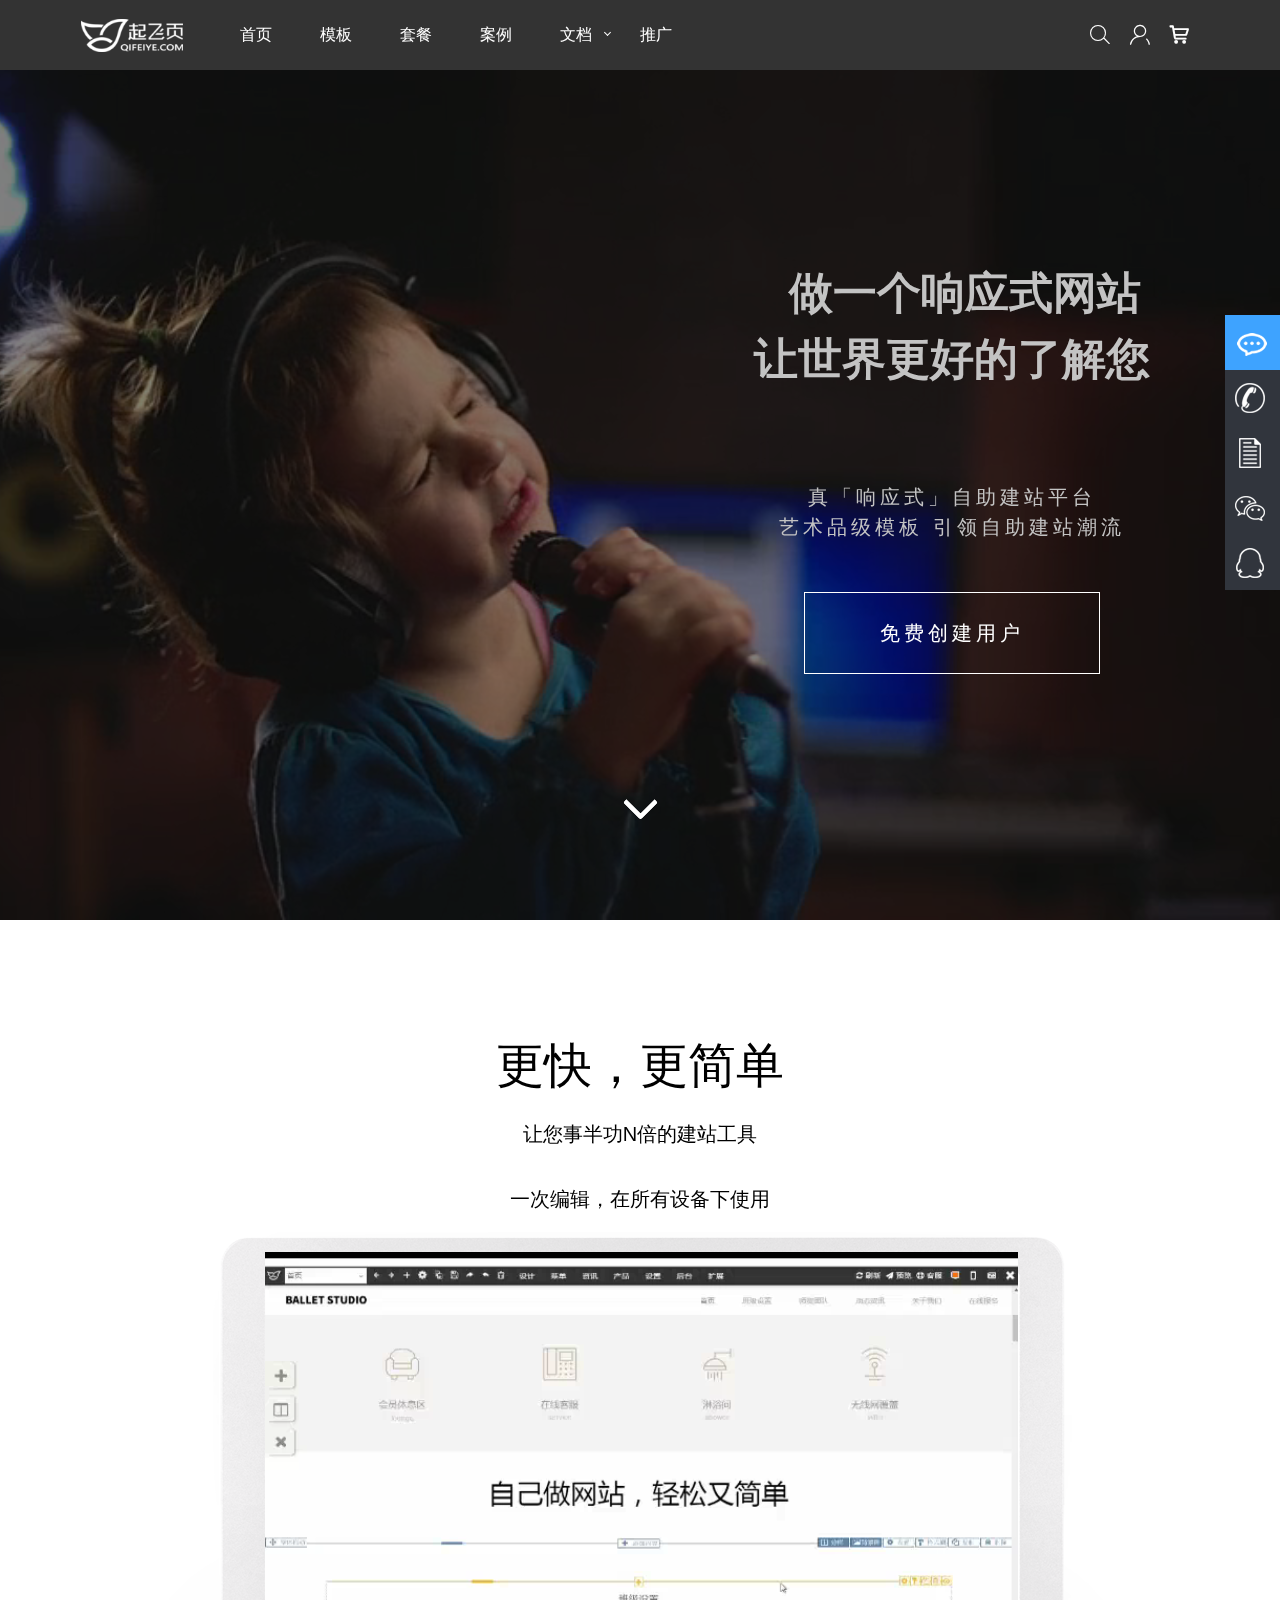
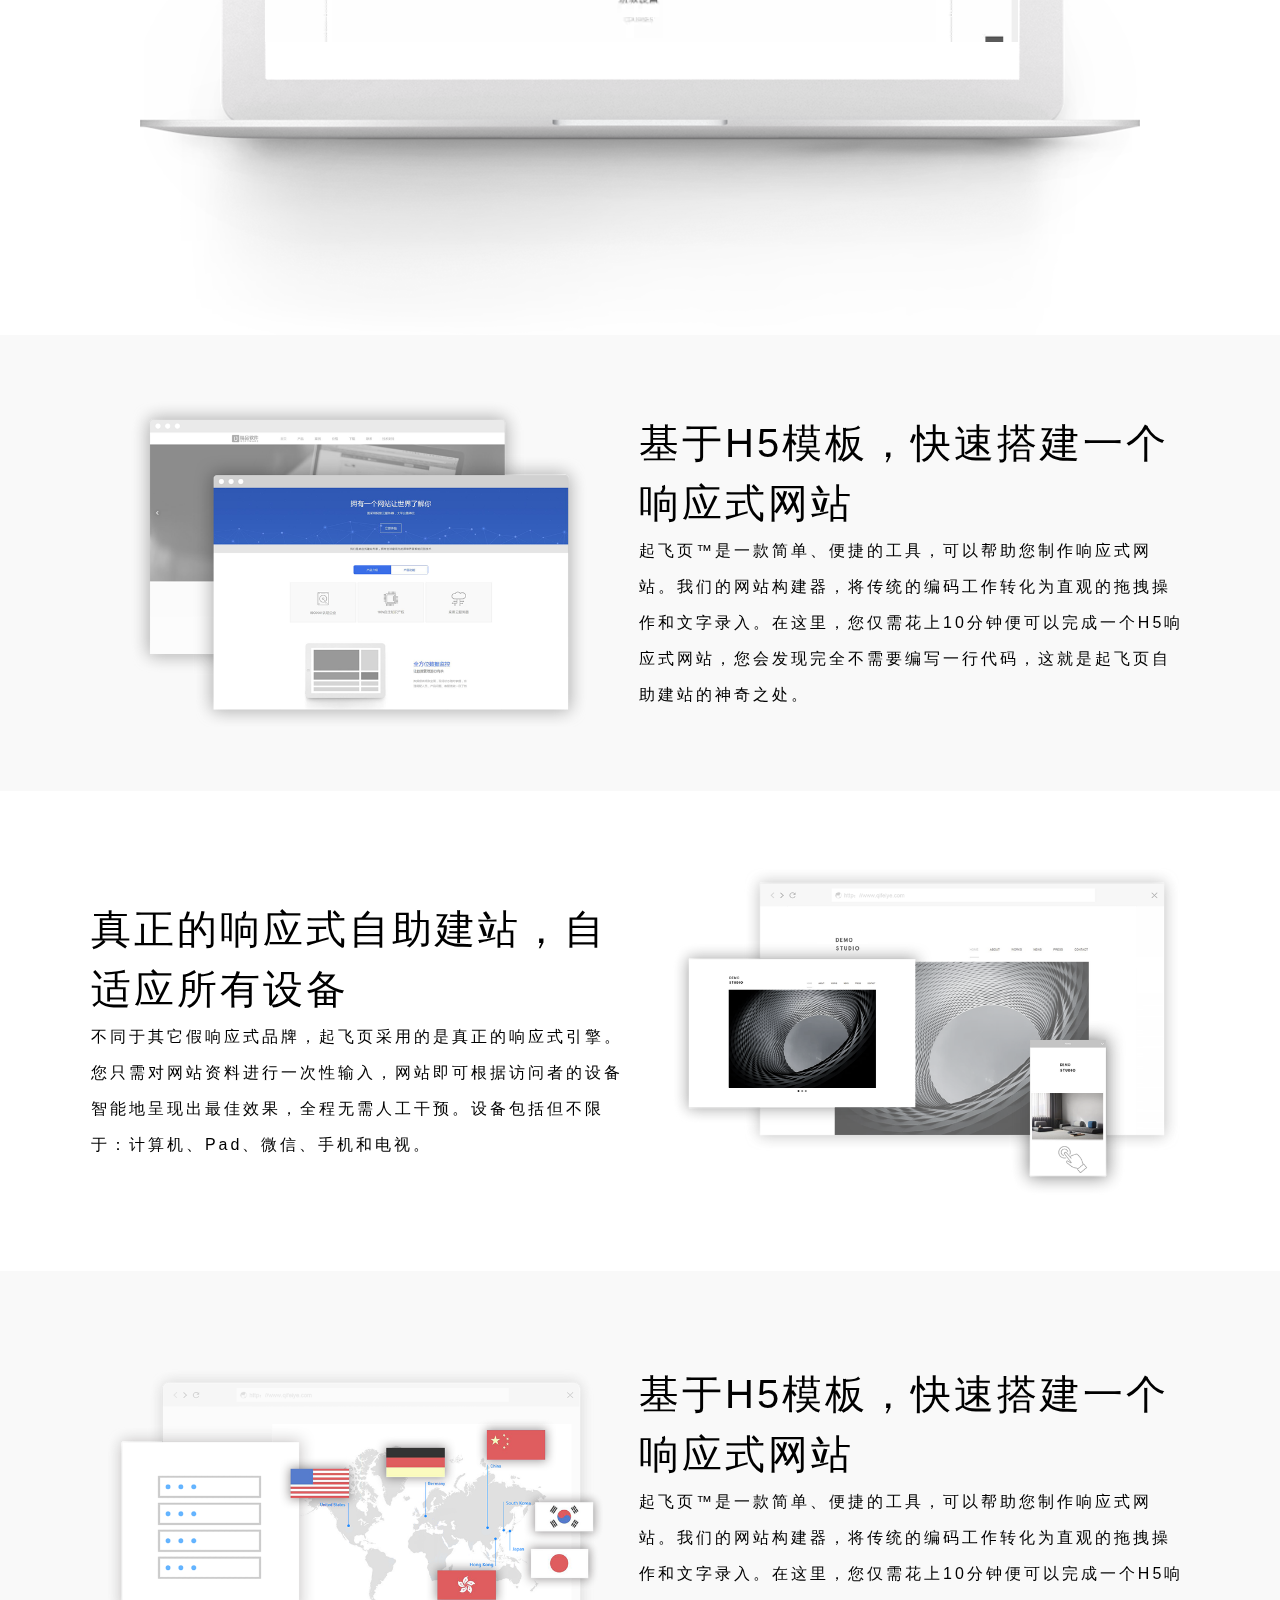
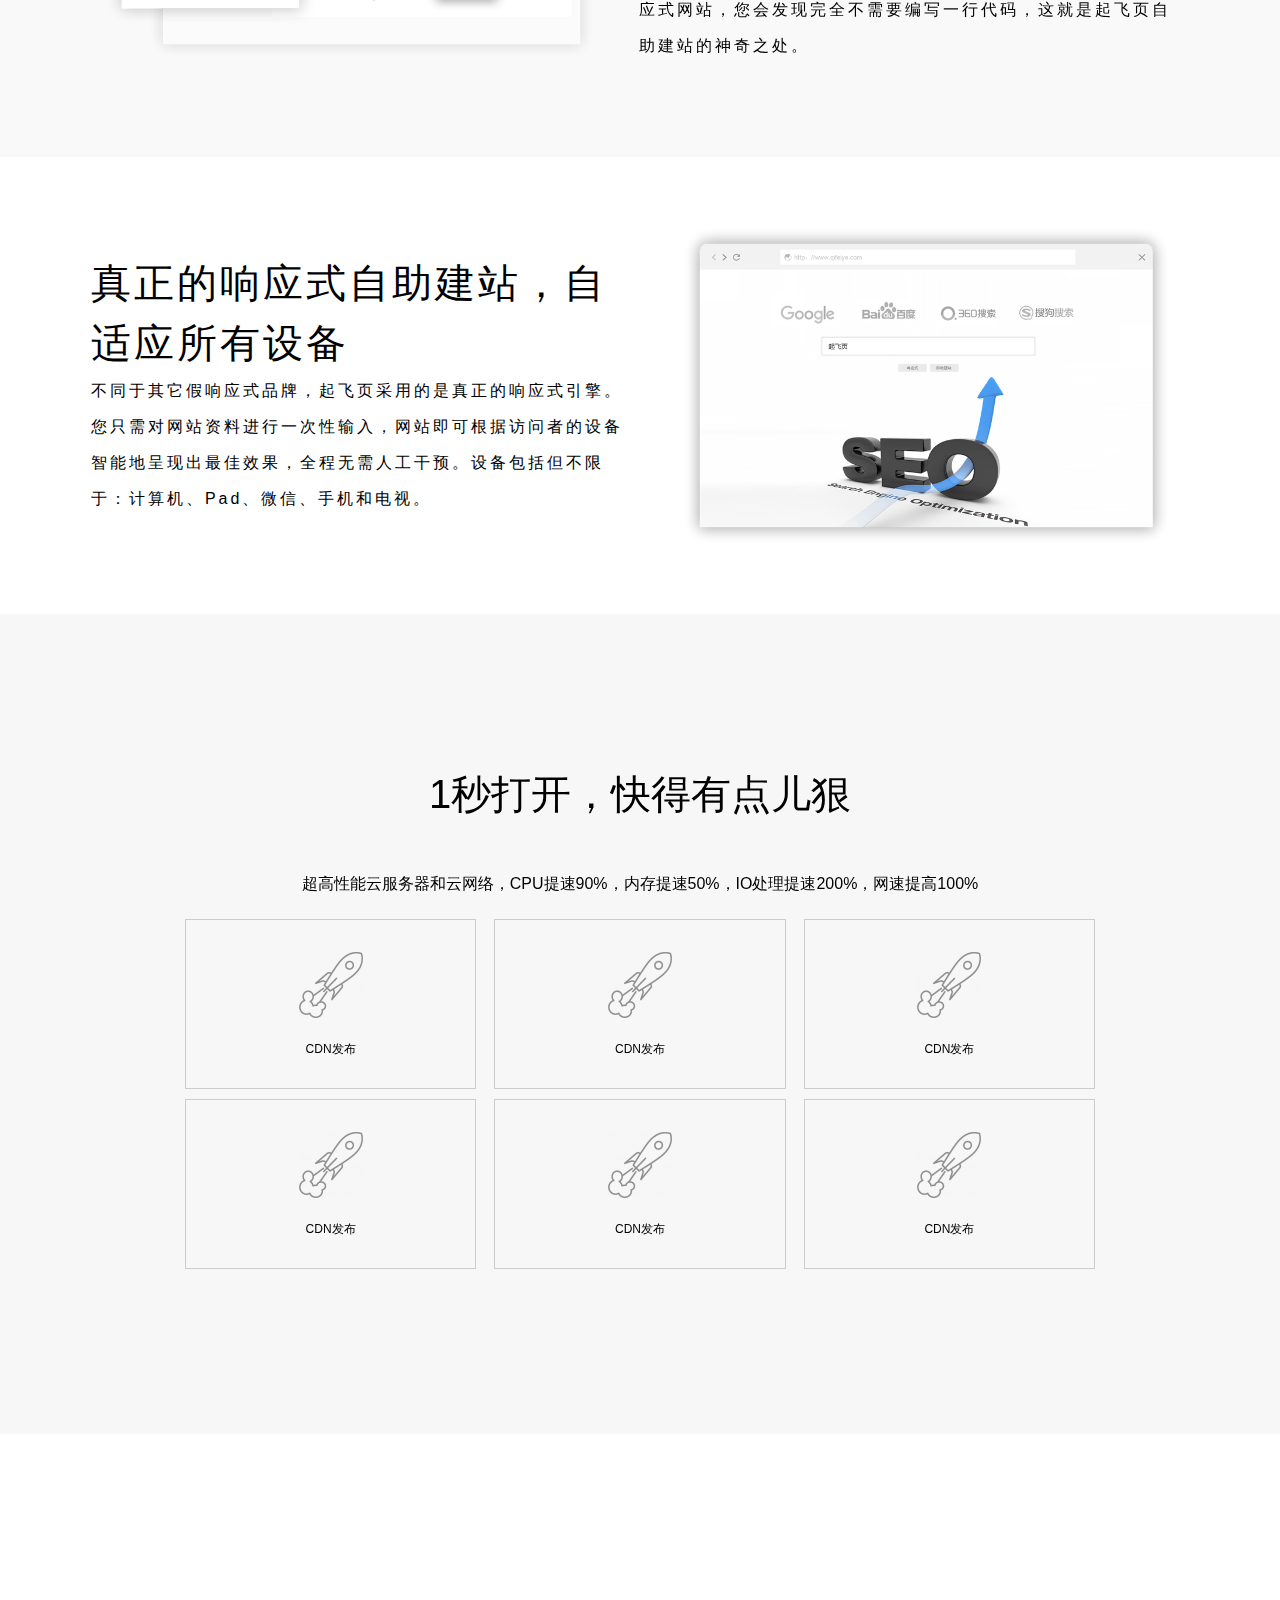
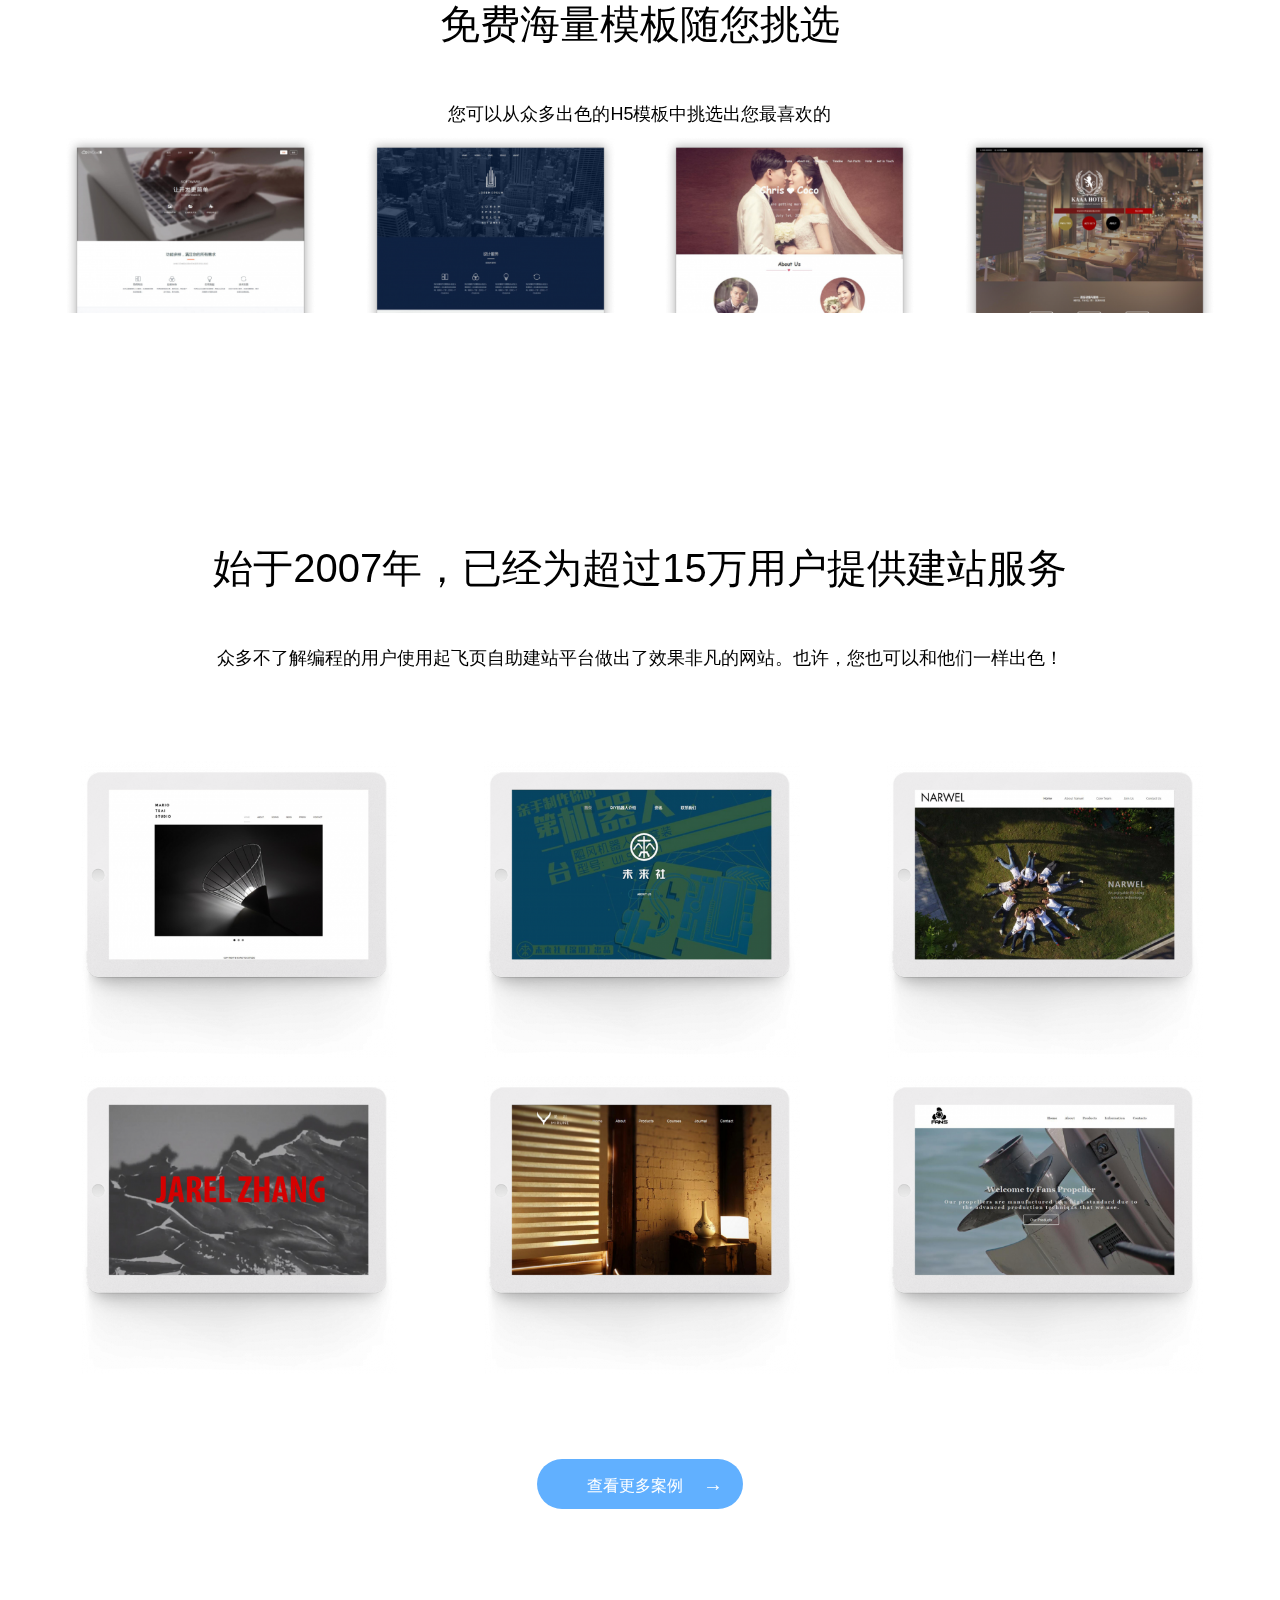
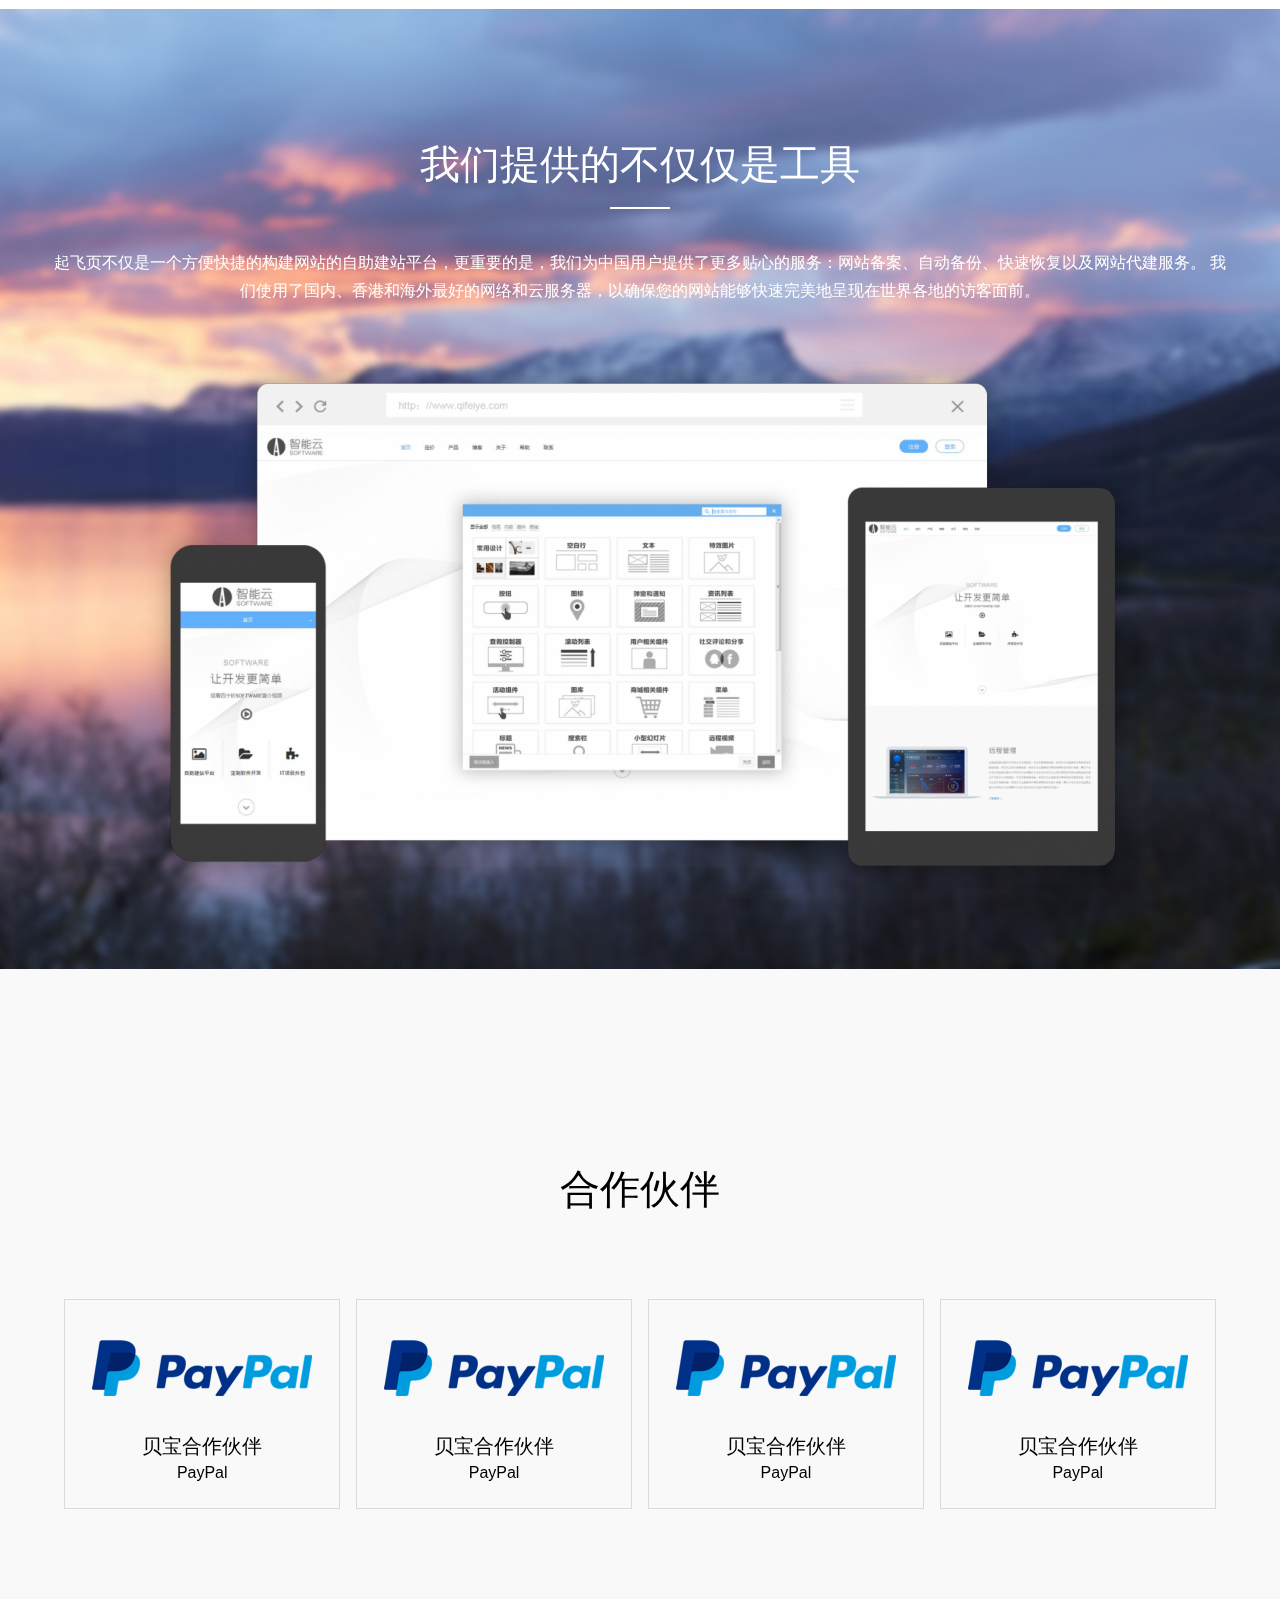
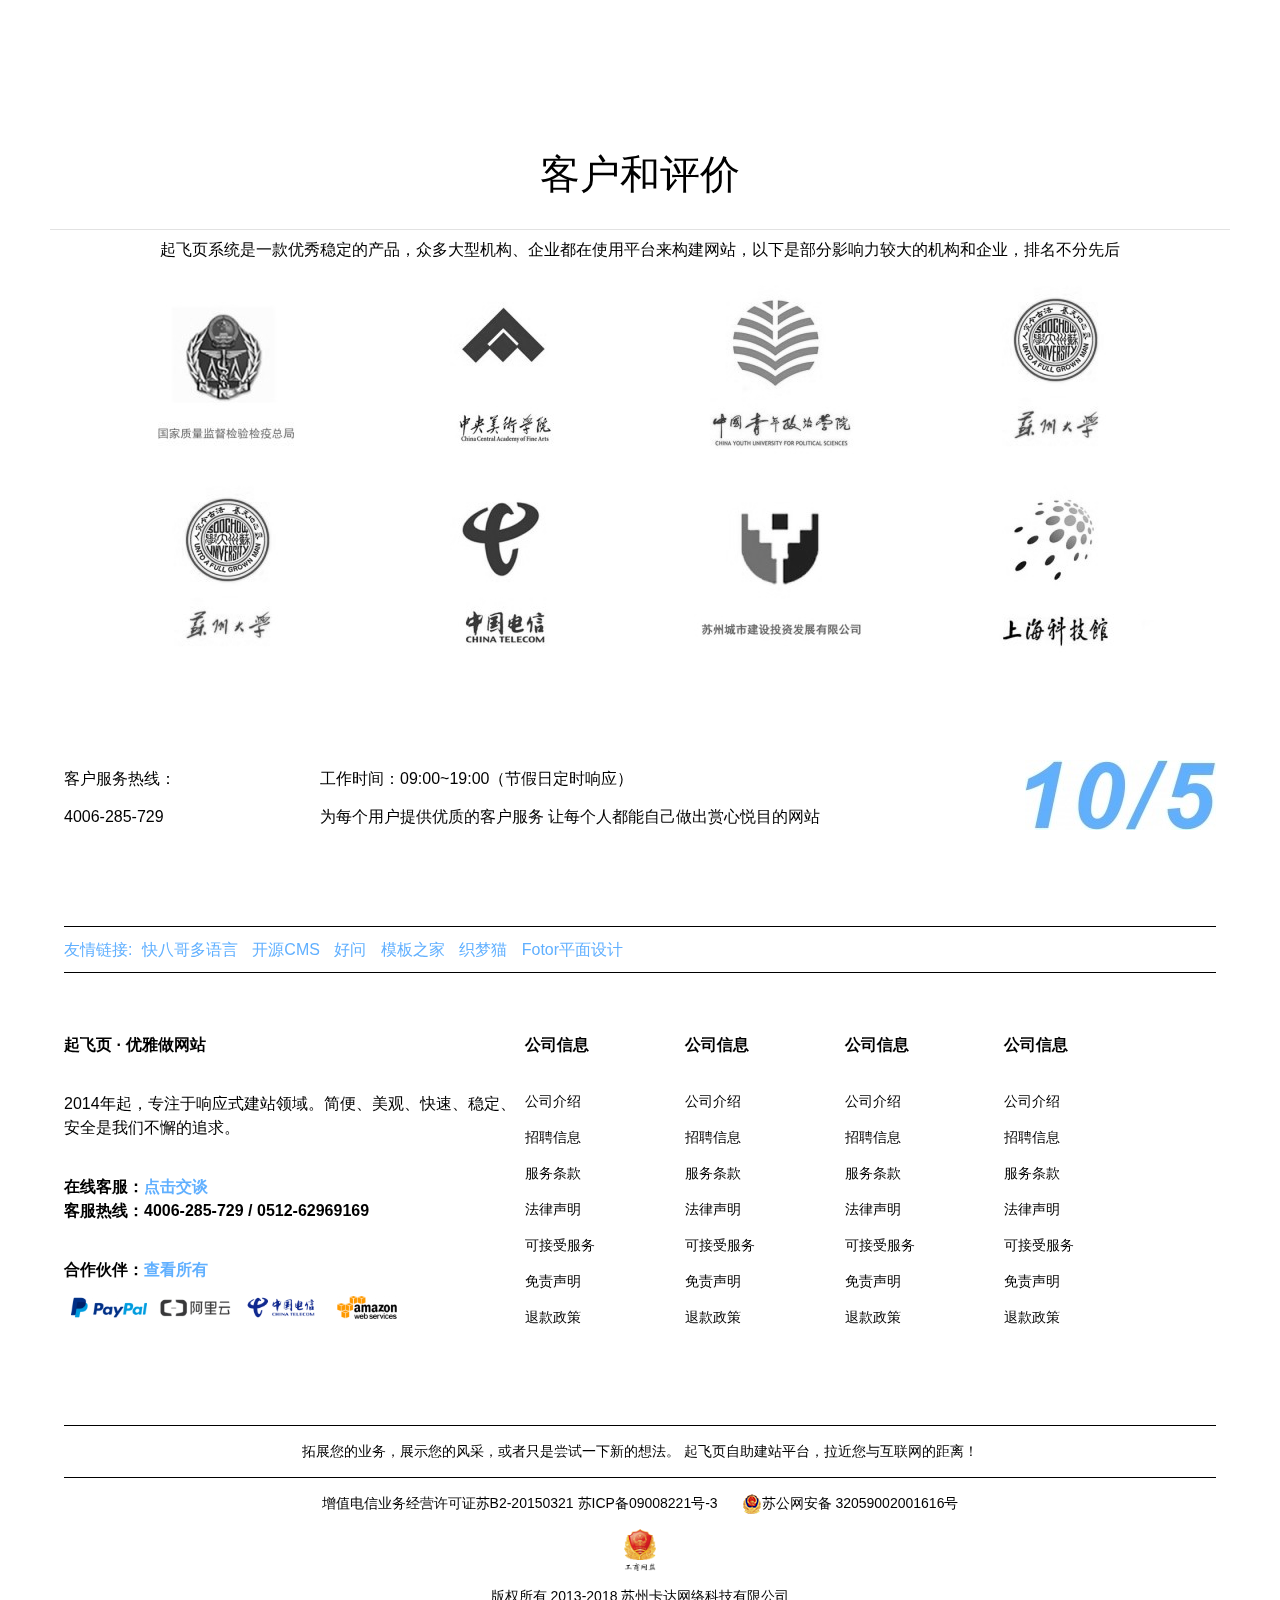
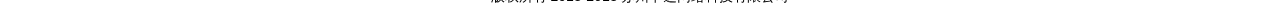
==== index.html @ f70cc34c "修改的index文件" ====
<!doctype html><!--声明文档类型 网页文档-->
<html><!--根目录标签  父级-->
	<head><!--网页的头部 用户看不见的-->
		<meta charset='UTF-8'><!--国际编码 字符的编码格式-->
		
		<!--网页三要素  title  keywords  description-->
		<title>69期开班典礼</title><!--网页的标题-->
		<meta name='keywords' content='开班典礼,69期'><!--让搜索引擎找到我们的网页-->
		<meta name='description' content='这是69期要配置的模板文件'><!--网页的描述-->
		<link rel='stylesheet' href='css/public.css'>
		<link rel='stylesheet' href='css/header.css'>
		<link rel='stylesheet' href='css/header-media.css'>
		<link rel='stylesheet' href='css/main.css'>
		<link rel='stylesheet' href='css/main-media.css'>
		<link rel='stylesheet' href='css/footer.css'>
		<link rel='stylesheet' href='css/footer-media.css'>
		<link rel='stylesheet' href='css/rightsidebar.css'>
		<link rel='stylesheet' href='iconfont/iconfont.css'>
		
	</head>
	<body><!--网页的身体  用户可视化区域-->
		<div id='container'>
			<!-- header start -->
			<div id='header'>
				<!-- header-nav start -->
				<div class='header-nav'>
					<div class="header-nav-content pos-r">
						<h1 id='logo' class='left pos-a'>
							<a href="#"></a>
						</h1>
						<ul class='clearfix middle'>
							<li class='fl-l'><a href="#">首页</a></li>
							<li class='fl-l'><a href="#">模板</a></li>
							<li class='fl-l'><a href="#">套餐</a></li>
							<li class='fl-l'><a href="#">案例</a></li>
							<li class='fl-l on pos-r'>
								<a href="#">文档</a>
								<ul class='list pos-a'>
									<li><a href="#">教程中心</a></li>
									<li><a href="#">建站咨询</a></li>
									<li><a href="#">更新日志</a></li>
								</ul>
							</li>
							<li class='fl-l'><a href="#">推广</a></li>
						</ul>

						<ul class='clearfix right pos-a'>
							<li class='fl-l'>
								<a href=""><i class="iconfont icon-sousuo"></i></a>
							</li>
							<li class='fl-l'>
								<a href=""><i class="iconfont icon-xiugaitouxiang"></i></a>
							</li>
							<li class='fl-l'>
								<a href=""><i class="iconfont icon-gouwuchekong"></i></a>
							</li>
						</ul>	
						<i class='iconfont icon-caidan pos-a hide'></i>
					</div>
				</div>
				<!-- header-nav end -->

				<!-- header-banner start -->
				<div class='header-banner pos-r'>
					<video src="video/1.mp4" class='pos-a' autoplay muted loop></video>

					<div class="introduce pos-a">
						<h2>做一个响应式网站让世界更好的了解您</h2>
						<p> 真「响应式」自助建站平台<br>艺术品级模板 引领自助建站潮流</p>
						<a href="#">免费创建用户</a>
					</div>

					<div class="header-banner-hide pos-a">
						<h2>自己做网站<br>简单又省钱</h2>
						<p>引领「响应式自助建站」潮流<br>每一套模板都是艺术品</p>
						<a href="#">免费创建用户</a>
					</div>
					<a href="#" class='pos-a'></a>
				</div>
				<!-- header-banner end -->
			</div>
			<!-- header end -->

			<!-- main start -->
			<div id="main">
				<!-- main-super start -->
				<div class="main-super">
					<div class='main-super-content'>
						<h2>更快，更简单</h2>
						<p>让您事半功N倍的建站工具<br>一次编辑，在所有设备下使用</p>
						<div class="video-container">
							<video src="video/2.webm" muted loop autoplay></video>
							<img src="images/46.jpg" alt="" />
						</div>
					</div>
				</div>

				<!-- main-super end -->

				<!-- section start -->
				<div class="section-one  section">
					<img src="images/40.png" alt="">
					<div class="text">
						<h3>基于H5模板，快速搭建一个响应式网站</h3>
						<p>起飞页™是一款简单、便捷的工具，可以帮助您制作响应式网站。我们的网站构建器，将传统的编码工作转化为直观的拖拽操作和文字录入。在这里，您仅需花上10分钟便可以完成一个H5响应式网站，您会发现完全不需要编写一行代码，这就是起飞页自助建站的神奇之处。</p>
					</div>
				</div>
				<div class="section-two section">
					<div class="text">
						<h3>真正的响应式自助建站，自适应所有设备</h3>
						<p>不同于其它假响应式品牌，起飞页采用的是真正的响应式引擎。您只需对网站资料进行一次性输入，网站即可根据访问者的设备智能地呈现出最佳效果，全程无需人工干预。设备包括但不限于：计算机、Pad、微信、手机和电视。</p>
					</div>
					<img src="images/41.png" alt="">
				</div>
				<div class="section-one  section">
					<img src="images/42.png" alt="">
					<div class="text">
						<h3>基于H5模板，快速搭建一个响应式网站</h3>
						<p>起飞页™是一款简单、便捷的工具，可以帮助您制作响应式网站。我们的网站构建器，将传统的编码工作转化为直观的拖拽操作和文字录入。在这里，您仅需花上10分钟便可以完成一个H5响应式网站，您会发现完全不需要编写一行代码，这就是起飞页自助建站的神奇之处。</p>
					</div>
				</div>
				<div class="section-two section pos-r">
					<div class="text">
						<h3>真正的响应式自助建站，自适应所有设备</h3>
						<p>不同于其它假响应式品牌，起飞页采用的是真正的响应式引擎。您只需对网站资料进行一次性输入，网站即可根据访问者的设备智能地呈现出最佳效果，全程无需人工干预。设备包括但不限于：计算机、Pad、微信、手机和电视。</p>
						<a href="#" class='more'>了解更多&gt;</a>
					</div>
					<img src="images/43.png" alt="">
				</div>
				<!-- section end -->


				<!-- main-advantage start -->
				<div class="main-advantage">
					<div class="main-advantage-container">
						<h3>1秒打开，快得有点儿狠</h3>
						<p>超高性能云服务器和云网络，CPU提速90%，内存提速50%，IO处理提速200%，网速提高100%</p>
						<ul>
							<li><i></i><span>CDN发布</span></li>
							<li><i></i><span>CDN发布</span></li>
							<li><i></i><span>CDN发布</span></li>
							<li><i></i><span>CDN发布</span></li>
							<li><i></i><span>CDN发布</span></li>
							<li><i></i><span>CDN发布</span></li>
						</ul>
					</div>
				</div>
				<!-- main-advantage end -->

				<!--  main-mould start-->

				<div class="main-mould">
					<h3>免费海量模板随您挑选</h3>
					<p>您可以从众多出色的H5模板中挑选出您最喜欢的</p>
					<ul>
						<li><a href=""><img src="images/36.png" alt=""></a></li>
						<li><a href=""><img src="images/37.png" alt=""></a></li>
						<li><a href=""><img src="images/38.png" alt=""></a></li>
						<li><a href=""><img src="images/39.png" alt=""></a></li>
					</ul>
				</div>
				<!--  main-mould end-->


				<!--  main-history start-->
				<div class="main-history">
					<h3>始于2007年，已经为超过15万用户提供建站服务</h3>
					<p>众多不了解编程的用户使用起飞页自助建站平台做出了效果非凡的网站。也许，您也可以和他们一样出色！</p>
					<ul>
						<li><a href=""><img src="images/2.png" alt=""></a></li>
						<li><a href=""><img src="images/3.png" alt=""></a></li>
						<li><a href=""><img src="images/4.png" alt=""></a></li>
						<li><a href=""><img src="images/5.png" alt=""></a></li>
						<li><a href=""><img src="images/6.png" alt=""></a></li>
						<li><a href=""><img src="images/7.png" alt=""></a></li>
					</ul>
					<a href="#" class='more'>查看更多案例<span>→</span></a>
				</div>
				<!--  main-history end-->

				<!--  main-sservice end-->
				<div class="main-service">
					<h3 class='pos-r'>我们提供的不仅仅是工具</h3>
					<p>起飞页不仅是一个方便快捷的构建网站的自助建站平台，更重要的是，我们为中国用户提供了更多贴心的服务：网站备案、自动备份、快速恢复以及网站代建服务。 我们使用了国内、香港和海外最好的网络和云服务器，以确保您的网站能够快速完美地呈现在世界各地的访客面前。</p>
					<img src="images/32.png" alt="">
				</div>
				<!--  main-service end-->

				<!--  main-friend start-->
				<div class="main-friend">
					<h3>合作伙伴</h3>
					<ul>
						<li>
							<img src="images/8.png" alt="">
							<p>贝宝合作伙伴</p>
							<span>PayPal</span>
						</li>
						<li>
							<img src="images/8.png" alt="">
							<p>贝宝合作伙伴</p>
							<span>PayPal</span>
						</li>
						<li>
							<img src="images/8.png" alt="">
							<p>贝宝合作伙伴</p>
							<span>PayPal</span>
						</li>
						<li>
							<img src="images/8.png" alt="">
							<p>贝宝合作伙伴</p>
							<span>PayPal</span>
						</li>
					</ul>
				</div>
				
				<!--  main-friend end-->
			</div>
			<!-- main end -->

			<!-- footer start -->
			<div id="footer">
				<!-- footer-assess start -->
				<div class="footer-assess">
					<div class="footer-assess-content">
						<h3>客户和评价</h3>
						<p>起飞页系统是一款优秀稳定的产品，众多大型机构、企业都在使用平台来构建网站，以下是部分影响力较大的机构和企业，排名不分先后</p>
						<ul>
							<li><a href=""><img src="images/12.jpg" alt=""></a></li>
							<li><a href=""><img src="images/13.jpg" alt=""></a></li>
							<li><a href=""><img src="images/14.jpg" alt=""></a></li>
							<li><a href=""><img src="images/15.jpg" alt=""></a></li>
							<li><a href=""><img src="images/16.png" alt=""></a></li>
							<li><a href=""><img src="images/17.jpg" alt=""></a></li>
							<li><a href=""><img src="images/18.jpg" alt=""></a></li>
							<li><a href=""><img src="images/19.jpg" alt=""></a></li>
						</ul>
					</div>
				</div>
				<!-- footer-assess end -->

				<!-- footer-info start -->
				<div class="footer-info">
					<div class="footer-info-content">
						<div class="container clearfix">
							<div class="hot fl-l">
								<h4>客户服务热线：</h4>
								<p>4006-285-729</p>
							</div>
							<div class="time fl-l">
								<h4>工作时间：09:00~19:00（节假日定时响应）</h4>
								<p>为每个用户提供优质的客户服务 让每个人都能自己做出赏心悦目的网站</p>
							</div>
							<img class='fl-r' src="images/44.jpg" alt="">
						</div>

						<div class="friendship">
							<span>友情链接:</span>
							<a href="#">快八哥多语言</a>
							<a href="#">开源CMS</a>
							<a href="#">好问</a>
							<a href="#">模板之家</a>
							<a href="#">织梦猫</a>
							<a href="#">Fotor平面设计</a>
						</div>

						<div class="container-desc clearfix">
							<div class="partner fl-l">
								<h4>起飞页 · 优雅做网站</h4>
								<p class='on'>2014年起，专注于响应式建站领域。简便、美观、快速、稳定、安全是我们不懈的追求。</p>
								<p>在线客服：<a href="#">点击交谈</a></p>
								<p>客服热线：4006-285-729 / 0512-62969169</p>
								<p>合作伙伴：<a href="#">查看所有</a></p>
								<img src="images/27.png" alt="">
							</div>
							<div class="desc fl-r">
								<dl class='fl-l'>
									<dt>公司信息</dt>
									<dd>公司介绍</dd>
									<dd>招聘信息</dd>
									<dd>服务条款</dd>
									<dd>法律声明</dd>
									<dd>可接受服务</dd>
									<dd>免责声明</dd>
									<dd>退款政策</dd>
								</dl>
								<dl class='fl-l'>
									<dt>公司信息</dt>
									<dd>公司介绍</dd>
									<dd>招聘信息</dd>
									<dd>服务条款</dd>
									<dd>法律声明</dd>
									<dd>可接受服务</dd>
									<dd>免责声明</dd>
									<dd>退款政策</dd>
								</dl>
								<dl class='fl-l'>
									<dt>公司信息</dt>
									<dd>公司介绍</dd>
									<dd>招聘信息</dd>
									<dd>服务条款</dd>
									<dd>法律声明</dd>
									<dd>可接受服务</dd>
									<dd>免责声明</dd>
									<dd>退款政策</dd>
								</dl>
								<dl class='fl-l'>
									<dt>公司信息</dt>
									<dd>公司介绍</dd>
									<dd>招聘信息</dd>
									<dd>服务条款</dd>
									<dd>法律声明</dd>
									<dd>可接受服务</dd>
									<dd>免责声明</dd>
									<dd>退款政策</dd>
								</dl>
							</div>
						</div>
						<div class="guide">
							<p class=''>拓展您的业务，展示您的风采，或者只是尝试一下新的想法。 起飞页自助建站平台，拉近您与互联网的距离！</p>
							<p>增值电信业务经营许可证苏B2-20150321   苏ICP备09008221号-3         <a href="#"><img src="images/28.png" alt=""></a>苏公网安备 32059002001616号  </p>
							<a href="#"><img src="images/29.png"" alt=""></a>
							<p>版权所有 2013-2018 苏州卡达网络科技有限公司</p>
						</div>
					</div>
				</div>
				<!-- footer-info end -->
			</div>
			<!-- footer end -->

			<!-- rightsidebar start -->
			<div id="rightsidebar" class='pos-f'>
				<ul>
					<li class='talk'>
						<a href="">
							<i></i>
							<span>在线客服</span>
						</a>
					</li>
					<li class='phone'><a href=""><i></i><span>4006285729</span></a></li>
					<li class='note'><a href=""><i></i><span>教程中心</span></a></li>
					<li class='wechat pos-r'>
						<a href="">
							<i></i>
							<div class="erweima pos-a">
								<img src="images/1.png" alt="">
								<span>微信客服</span>
							</div>
						</a>
					</li>
					<li class='qq'><a href=""><i></i><span>QQ客服</span></a></li>
				</ul>
			</div>
			<!-- rightsidebar end -->
		</div>
	</body>
</html>
---- css/public.css ----
@charset 'UTF-8';

body,h1,h2,h3,h4,h5,h6,p,dd{
	margin:0;
}
ul,ol,dl{
	list-style-type:none;
	margin:0;
	padding:0;
}
img{
	border:none;
	vertical-align:middle;
}
a{
	text-decoration:none;
	outline:none;
	color:inherit;
	cursor:pointer;
}
em{
	font-style:normal;
}
input,button{
	border:none;
	outline:none;
}
body{
	font:12px/1.5 'Arial','微软雅黑',sans-serif;/*sans-serif 是手机默认字体*/
}

.iconfont{
	color:inherit;
}

/********** float *************/
.fl-l{
	float:left;
}
.fl-r{
	float:right;
}
.clearfix:after{
	content:'';
	display:block;
	clear:both;
}
.Middle{
	text-align:center;
}
/*********** position ***************/
.pos-r{
	position:relative;
}
.pos-a{
	position:absolute;
}
.pos-f{
	position:fixed;
}
---- css/header.css ----
@charset 'utf-8';



body{
	height:2000px;
}
/* header-nav start  */
.header-nav{
	height:70px;
	background-color:#333;
	line-height:70px;
	color:#fff;
	font-size:16px;
}

.header-nav .header-nav-content{
	max-width:1200px;
	height:100%;
	margin:auto;
}
#logo{
	width:110px;
	height:100%;
}
#logo>a{
	display:block;
	height:100%;
	background-image:url('../images/30.png');
	background-repeat:no-repeat;
	background-position:left center;
}

.header-nav .left{
	left:40px;
	top:0;
}
.header-nav .middle{
	height:100%;
	margin-left:200px;
	margin-right:200px;
}
.header-nav  .middle>li{
	width:80px;
}
.header-nav .middle>li>.list{
	/* display:none; */
	width:110px;
	height:140px;
	margin-top:-3px;
	background-color:#333;
	opacity:0;
	box-shadow:0 0 5px 0 black;
	transition:.5s;
	z-index:1;
}
.header-nav .middle>li.on{
	overflow:hidden;
}
.header-nav .middle>li.on:hover{
	/* display:block; */
	overflow:visible;/*超出的部分是可见*/
}
.header-nav .middle>li.on:hover .list{
	/* display:block; */
	opacity:1;
}
.header-nav .middle .list>li{
	line-height:48px;
	text-indent:15px;
}
.header-nav .header-nav-content .middle>li.on:after{
	content:'';
	/* display:block; */
	position:absolute;
	top:30px;
	right:30px;
	width:4px;
	height:4px;
	border-left:1px solid #fff;
	border-bottom:1px solid #fff;
	transform:rotate(-45deg);
}

.header-nav .header-nav-content .right{
	right:40px;
	top:0;
}
.header-nav .header-nav-content .right>li{
	padding:0 10px;
}
.header-nav .header-nav-content .right>li i{
	font-size:20px;
}

.header-nav .header-nav-content .hide{
	display:none;
	left:25px;
	top:0;
	bottom:0;
	margin:auto;
	font-size:26px;
	font-weight:600;
}

/* header-nav end  */

/* header-banner start  */
.header-banner{
	overflow:hidden;
	height:850px;
	background-color:rgba(0,0,0,.5);
}

.header-banner video{
	z-index:-1;
	width:100%;
	height:850px;
	object-fit:cover;/*设置替换元素的大小*/
	/* background-size:cover; */
}

.header-banner .introduce{
	top:190px;
	right:10%;
	width:400px;
	height:400px;
	text-align:center;
}
.header-banner .introduce>h2{
	font-size:44px;
	color:#c3c3c3;
	text-indent:25px;
}
.header-banner .introduce>p{
	margin:90px 0 50px 0;
	font-size:20px;
	color:#c3c3c3;
	letter-spacing:4px;
	/* text-align:center; */
}
.header-banner .introduce>a{
	display:inline-block;
	padding:25px 75px;
	border:1px solid #fff;
	font-size:20px;
	color:#fff;
	letter-spacing:4px;
	transition:.5s;
}
.header-banner .introduce>a:hover{
	background-color:#fff;
	color:#757575;
}


.header-banner .header-banner-hide{
	display:none;
	top:100px;
	left:0;
	right:0;
	width:290px;
	height:380px;
	margin:auto;
	text-align:center;
}

.header-banner .header-banner-hide>h2{
	font-size:44px;
	color:#fff;
}
.header-banner .header-banner-hide>p{
	font-size:20px;
	color:#c3c3c3;
	line-height: 70px;
	/* text-align:center; */
}
.header-banner .header-banner-hide>a{
	display:inline-block;
	padding:25px 45px;
	margin-left: -550px;
    margin-top: 50px;
	background-color:#3685b5;
	font-size:20px;
	color:#fff;
	letter-spacing:4px;
	border-radius:5px;
	transition:background-color .5s;
}
.header-banner .header-banner-hide>a:hover{
	background-color:#00648f;
}

.header-banner>a{
	left:0;
	right:0;
	bottom:105px;
	width:20px;
	height:20px;
	margin:auto;
	border-left:5px solid #fff;
	border-bottom:5px solid #fff;
	transform:rotate(-45deg);
	border-radius:3px;
}
---- css/header-media.css ----
@charset 'utf-8';


@media screen and (max-width:1090px){
	/* header-nav start  */
	.header-nav .left{
		left:0;
		right:0;
		margin:auto;
	}
	.header-nav .middle{
		display:none;
	}
	.header-nav .header-nav-content .right>li{
		padding:0 5px;
	}
	.header-nav .header-nav-content .hide{
		display:block;
	}

	/* header-nav end  */

	/* header-banner start  */
	.header-banner{
		height:510px;
		background-image:linear-gradient(rgba(0,0,0,.5) 0%,rgba(0,0,0,.5) 100%),url('../images/25.jpg');
		background-size:cover;
		background-position:center;
	}	
	.header-banner video{
		display:none;
	}
	.header-banner .introduce{
		display:none;
	}
	.header-banner .header-banner-hide{
		display:block;
		top:30px;
	}
	.header-banner>a{
		display:none;
	}

	/* header-banner end  */
}

@media screen and (max-width:845px){
	.header-banner .header-banner-hide>a{
		margin:0;
	}
	.header-banner .header-banner-hide{
		top:100px;
	}
}
---- css/main.css ----
@charset 'utf-8';


.main-super .main-super-content{
	max-width:1000px;
	height:100%;
	margin:auto;
	text-align:center;
	font-family: "Open Sans",Helvetica,Arial,Verdana,sans-serif;
}

.main-super .main-super-content h2{
	padding-top:110px;
	font-size:48px;
	font-weight:100;
}
.main-super .main-super-content p{
	line-height:65px;
	font-size:20px;
}

.main-super .main-super-content  .video-container{
	height:703px;
	background-image:url('../images/45.png');
}
.main-super .main-super-content  .video-container video{
	width:755px;
	height:410px;
	object-fit:cover;
	object-position:2px 20px;
}

.main-super .main-super-content .video-container>img{
	display:none;
}

/* section start */

.section{
	padding:5% 0;
	text-align:center;
	background-color:#f9f9f9;
}
.section  img{
	width:41%;
	margin-right:8%;
	vertical-align:middle;
}
.section .text{
	display:inline-block;
	width:550px;
	/* background-color:lightblue; */
	vertical-align:middle;
	letter-spacing:3px;
	text-align:left;
}
.section .text h3{
	font-size:40px;
	font-weight:100;
}
.section .text p{
	font-size:16px;
	line-height:36px;
}

/* section-two  start  */
.section-two {
	background-color:#fff;
}
.section-two .text{
	margin-right:8%;
}
.section-two img{
	margin-right:0;
}
.section-two .more{
	display:none;
	color:#39f;
	font-size:18px;
}

/* section-two  end  */

/* main-advantage  start  */
.main-advantage{
	height:820px;
	background-color:#f7f7f7;
}
.main-advantage .main-advantage-container{
	width:910px;
	height:100%;
	margin:auto;
	text-align:center;
}

.main-advantage h3{
	padding:150px 0 30px;
	font-size:40px;
	font-weight:100;
}
.main-advantage p{
	line-height:60px;
	font-size:16px;
}
.main-advantage ul{
	display:flex;
	flex-wrap:wrap;
	justify-content:space-between;
	align-items:center;
	height:360px;
}
.main-advantage ul li{
	display:flex;
	flex-wrap:wrap;
	justify-content:center;
	align-content:center;
	width:32%;
	height:170px;
	border:1px solid #ccc;
	box-sizing:border-box;
	transition:border-color .5s,background-color .5s;
}
.main-advantage ul li:hover{
	border-color:blue;
	background-color:#fff;
}
.main-advantage ul li:hover i{
	background-image:url('../images/hj1.png');
}
.main-advantage ul li i{
	width:82px;
	height:70px;
	background-image:url('../images/hj.png');
	transition:background-image .5s;
}
.main-advantage ul li span{
	width:100%;
	margin-top:20px;
}
/* main-advantage  end  */

/* main-mould  start  */
.main-mould{
	text-align:center;
}

.main-mould h3{
	padding:160px 0 40px;
	font-size:40px;
	font-weight:100;
}
.main-mould p{
	font-size:18px;
	line-height:40px;
}
.main-mould>ul{
	display:flex;
	justify-content:space-between;
	width:90%;
	margin:auto;
}
.main-mould>ul li{
	width:22%;
}
.main-mould>ul li a{
	display:block;
}
.main-mould>ul li a img{
	width:100%;
}
/* main-mould  end  */


/*main-history start*/
.main-history{
	text-align:center;
}

.main-history h3{
	padding:225px 0 40px;
	font-size:40px;
	font-weight:100;
}

.main-history p{
	font-size:18px;
	line-height:40px;
}
.main-history ul{
	display:flex;
	flex-wrap:wrap;
	justify-content:space-between;
	align-content:space-between;
	width:90%;
	margin:80px auto 0;
}
.main-history ul li{
	width:30%;
	/* margin:auto; */
}
.main-history ul li a{
	display:block;
}
.main-history ul li a img{
	width:100%;
}
.main-history .more{
	display:inline-block;
	padding:10px 20px 10px 50px;
	margin:70px 0 100px;
	background-color:#61b0ff;
	font-size:16px;
	color:#fff;
	border-radius:30px;
}
 .main-history .more span{
	margin-left:20px;
	font-weight:600;
	font-size:20px;
 }
/* main-history  end  */

/* main-service  start  */

.main-service{
	height:960px;
	background-image:url('../images/31.jpg');
	background-size:cover;
	text-align:center;
	color:#fff;
}

.main-service h3{
	padding:125px 0 15px;	
	font-size:40px;
	font-weight:100;
}
.main-service h3:after{
	content:'';
	position:absolute;
	left:0;
	right:0;
	bottom:0;
	width:60px;
	height:2px;
	margin:auto;
	background-color:#fff;
}
.main-service p{
	width:92%;
	padding:40px 0;
	margin:auto;
	line-height:28px;
	font-size:16px;
}
/* main-service  end  */


/* main-friend  start  */
.main-friend{
	height:630px;
	background-color:#f9f9f9;
	text-align:center;
}
.main-friend h3{
	padding:190px 0 80px;	
	font-size:40px;
	font-weight:100;
}

.main-friend ul{
	display:flex;
	justify-content:space-between;
	width:90%;
	height:210px;
	margin:auto;
}
.main-friend ul li{
	width:24%;
	height:100%;
}
.main-friend ul li{
	border:1px solid #dbdbdb;
	box-sizing:border-box;
	transition:.5s;
}
.main-friend ul li:hover{
	border:1px solid blue;
	background-color:#fff;
}
.main-friend ul li img{
	padding:35px 0 30px;
}
.main-friend ul li p{
	font-size:20px;
}
.main-friend ul li span{
	font-size:16px;
}
/* main-friend  end  */
---- css/main-media.css ----
﻿@charset 'utf-8';
@media screen and (max-width:1400px){
	.section  img{
		margin-right:20px;
	}
	.section-two  .text{
		margin-right:20px;
	}
	.section-two  img{
		margin-right:0;
	}
}
@media screen and (max-width:1090px){
	/* main-super start */
	.main-super{
		height:840px;
	}
	.main-super .main-super-content .video-container{
		background-image:none;
	}
	.main-super .main-super-content .video-container>img{
		display:block;
		width:768px;
		margin:auto;
	}
	.main-super .main-super-content  .video-container video{
		display:none;
	}
	/* main-super end */
	
	/* section start */
	.section{
		height:1000px;
		padding:0;
	}
	.section img{
		display:inline-block;
		width:768px;
		margin:60px 0;
	}
	.section .text{
		display:block;
		max-width:500px;
		margin:auto;
	}
	.section .text h3{
		text-align:center;
	}
	/* section end */
	/* section-two start */
	.section-two{
		height:462px;
	}
	.section-two  img{
		position:relative;
		top:-160px;
		width:300px;
	}
	.section-two  .text {
		position:relative;
		top:255px;
		width:80%;
		max-width:none;/*不设置最大宽*/
	}
	.section-two  .text h3{
		font-size:34px;
		text-align:left;
	}
	.section-two  .text p{
		line-height:32px;
	}
	.section-two .more{
		position:absolute;
		display:block;
		left:0;
		bottom:-30px;
	}

	/* section-two end */
	/* main-advantage start */
	.main-advantage  {
		height:auto;
	}
	.main-advantage .main-advantage-container{
		width:770px;
	}
	.main-advantage h3{
		padding:30px 0;
	}
	.main-advantage ul{
		padding-top:50px;
		height:auto;
	}
	.main-advantage ul li{
		width:100%;
		height:140px;
		margin-bottom:10px;
	}
	/* main-advantage end */
	


	/* main-mould  start  */
	.main-mould{
		display:none;
	}

	/* main-mould  end  */

	/*main-history start*/

	.main-history ul{
		width:545px;
		margin:auto;
	}
	.main-history ul li{
		width:100%;	
	}
	.main-history .more{
		margin-top:50px;
	}
	.main-history h3{
		padding-top:65px;
	}
	.main-history p{
		font-size:16px;
	}
	/*main-history end*/
	/* main-service  start  */
	
	.main-service{
		height:auto;
	}
	.main-service h3{
		padding:70px 0 15px;	
		font-size:20px;
		font-weight:100;
	}
	.main-service p{
		width:95%;
		padding:40px 0;
		margin:auto;
		line-height:24px;
		font-size:12px;
	}
	.main-service img{
		width:95%;
	}
	/* main-service  end  */


	/* main-friend  start  */
	.main-friend{
		height:380px;
		padding-bottom:80px;
	}
	.main-friend h3{
		padding:90px 0 70px;	
		font-size:40px;
		font-weight:100;
	}

	.main-friend ul{
		flex-wrap:wrap;
		width:770px;
		height:180px;
		margin:auto;
	}
	.main-friend ul li{
		width:50%;
		height:50%;
	}
	.main-friend ul li img{
		padding:0;
		margin-top:10px;
	}
	.main-friend ul li p{
		display:none;
	}
	.main-friend ul li span{
		display:none;
	}
	/* main-friend  end  */
}

@media screen and (max-width:845px){
	/* main-super start */
	.main-super{
		height:auto;
	}
	.main-super .main-super-content .video-container>img{
		width:90%;
		padding-bottom:50px;
	}
	.main-super .main-super-content .video-container{
		height:auto;/*auto  就是容器的默认高度*/
	}
	
	.main-super .main-super-content h2{
		padding-top:40px;
		font-size:28px;
	}
	.main-super .main-super-content p{
		font-size:14px;
		line-height:44px;
	}
	/* main-super end */
	
	/* section start */
	.section {
		height:auto;
	}
	.section img{
		width:95%;
		margin-bottom:30px;
	}
	.section .text{
		width:100%;
		padding-bottom:20%;
	}
	.section .text h3{
		font-size:30px;
	}
	.section .text p{
		margin-top:30px;
		font-size:14px;
		line-height:24px;
	}
	/* section end */

	/* section-two start */
	.section-two img{
		top:-200px;
		width:300px;
	}
	.section-two .text{
		top:270px;
		width:auto;
		padding-bottom:5%;
		padding-left:15px;
		padding-right:15px;
	}
	.section-two .text h3{
		font-size:20px;
	}
	.section-two .text p{
		font-size:14px;
		letter-spacing:0;
	}

	/* section-two end */

	/* main-advantage start */
	.main-advantage .main-advantage-container{
		width:90%;
	}
	.main-advantage h3{
		font-size:28px;
	}
	.main-advantage p{
		line-height:50px;
	}
	.main-advantage ul{
		padding-top:30px;
	}
	/* main-advantage end */

	/*main-history start*/

	.main-history ul{
		width:auto;
		margin-top:80px;
	}
	.main-history ul li{
		
	}
	.main-history h3{
		font-size:20px;
	}
	.main-history p{

		font-size:12px;
	}
	/*main-history end*/

	/* main-friend  start  */

	.main-friend{
		height:auto;
	}
	.main-friend h3{	
		font-size:18px;
	}

	.main-friend ul{
		width:90%;
		height:auto;
		margin:auto;
	}
	.main-friend ul li{
		height:auto;
	}
	.main-friend ul li img{
		width:100%;
	}

	/* main-friend  end  */
}
---- css/footer.css ----
@charset 'utf-8';

/*footer-assess  start*/

.footer-assess-content{
	max-width:1180px;
	height:100%;
	margin:auto;
	text-align:center;
}
.footer-assess-content h3{
	padding:145px 0 25px;
	border-bottom:1px solid #e2e2e2;
	font-size:40px;
	font-weight:100;
}
.footer-assess-content p{
	font-size:16px;
	line-height:40px;
}
.footer-assess-content>ul{
	display:flex;
	flex-wrap:wrap;
	justify-content:space-between;
	/* align-items:center; */
	width:90%;
	height:400px;
	margin:auto;
}
.footer-assess-content>ul li{
	width:22%;
	height:200px;
}
.footer-assess-content>ul li a{
	display:block;
}
.footer-assess-content>ul li a img{
	filter:grayscale(100%);
	transition:.5s;
}
.footer-assess-content>ul li a img:hover{
	filter:grayscale(0%);
}
/*footer-assess  end*/


/*footer-info  start*/
.footer-info{
	height:500px;
}
.footer-info-content{
	width:90%;
	margin:auto;
}
.footer-info-content{
	font-size:16px;
}
.footer-info-content .container{
	padding:90px 0;
}
.footer-info-content h4{
	font-weight:100;
}
.footer-info-content  .hot{
	margin-right:12.5%;
	line-height:38px;
}
.footer-info-content  .time{
	line-height:38px;
}
.footer-info-content .friendship{
	border-top:1px solid #000;
	border-bottom:1px solid #000;
	margin-bottom:60px;
	line-height:45px;
	color:#61b0ff;
}
.footer-info-content .friendship a{
	padding:0 5px;
}
.footer-info-content .container-desc {
	margin-bottom:90px;
}
.footer-info-content .container-desc .partner{
	width:40%;
	height:100%;
}
.footer-info-content .container-desc .partner :not(.on){
	font-weight:600;
}
.footer-info-content .container-desc .partner p.on{
	padding:35px 0;
}
.footer-info-content .container-desc .partner img{
	padding-top:10px;
}
.footer-info-content .container-desc .partner p:nth-last-child(2){
	padding-top:35px;
}
.footer-info-content .container-desc .partner p a{
	color:#61b0ff;
}
.footer-info-content .container-desc .desc{
	width:60%;
	height:100%;
}
.footer-info-content .container-desc .desc dl{
	margin-right:13%;
}
.footer-info-content .container-desc .desc dt{
	margin-bottom:26px;
	font-weight:600;
}
.footer-info-content .container-desc .desc dd{
	font-size:14px;
	line-height:36px;
}
.footer-info-content .guide{
	text-align:center;
	font-size:14px;
}
.footer-info-content .guide>:first-child{
	border-top:1px solid #000;
	border-bottom:1px solid #000;
}
.footer-info-content .guide>a>img{
	width:32px;
}
.footer-info-content .guide>p>a{
	padding-left:20px;
}
.footer-info-content .guide>:nth-child(n){
	padding:15px 0;
}
/*footer-info  end*/
---- css/footer-media.css ----
@charset 'utf-8';


@media screen and (max-width:1090px){
	
	.footer-assess{
		display:none;
	}


	/*footer-info  start*/
	.footer-info-content  .hot{
		float:none;
		margin-bottom:30px;
	}
	.footer-info-content  .time{
		float:none;
	}
	.footer-info-content .container{
		padding-top:10px;
	}
	.footer-info-content .friendship{
		line-height:26px;
		font-size:14px;
	}
	.footer-info-content .container-desc .desc{
		display:none;
	}
	.footer-info-content .container-desc .partner{
		width:100%;
	}
	.footer-info-content .container-desc .partner{
		width:100%;
		font-size:16px;
	}
	.footer-info-content .container-desc .partner .on{
		font-size:12px;
	}
	/*footer-info  end*/
}


@media screen and (max-width:845px){


	
}

@media screen and (max-width:500px){

	.footer-info-content .friendship {
		padding-right:120px;
	}
}
---- css/rightsidebar.css ----
@charset 'utf-8';

#rightsidebar{
	top:0;
	bottom:0;
	right:0;
	width:55px;
	height:270px;
	margin:auto;
	background-color:pink;
}

#rightsidebar ul li{
	width:130px;
	height:55px;
	background-color:#31353d;
	transition:.5s;
}
#rightsidebar ul li:hover{
	margin-left:-75px;
	background-color:#3ea3ff;
}
#rightsidebar ul li.phone:hover{
	margin-left:-100px;
}
#rightsidebar ul li.wechat:hover{
	overflow:visible;
	margin-left:0;
}
#rightsidebar ul li.wechat:hover .erweima{
	left:-220px;
	opacity:1;
}
#rightsidebar ul li.phone{
	width:155px;
}
#rightsidebar ul li a{
	display:block;
	line-height:55px;
	font-size:0;
}
#rightsidebar ul li.talk{
	background-color:#3ea3ff;
}
#rightsidebar ul li a i{
	display:inline-block;
	width:55px;
	height:30px;
	background-repeat:no-repeat;
	background-position:-30px 0;
	background-image:url('../images/47.png');
	vertical-align:middle;
}
#rightsidebar ul li.talk a i{
	background-image:url('../images/46.png');
	background-position:center 5px;
}
#rightsidebar ul li.note a i{
	background-position:-30px -184px;
}
#rightsidebar ul li.wechat a i{
	background-position:-30px -76px;
}
#rightsidebar ul li a span{
	color:#fff;
	font-size:16px;
	vertical-align:middle;
}
#rightsidebar ul li.wechat {
	overflow:hidden;
}
#rightsidebar ul li.wechat .erweima{
	top:0;
	bottom:0;
	left:-200px;
	width:180px;
	height:190px;
	margin:auto;
	background-image:linear-gradient(rgba(0,0,0,.6) 0%,rgba(0,0,0,.6) 50%,rgba(0,0,0,.8) 50%,rgba(0,0,0,.8) 100%);
	opacity:0;
	text-align:center;
	border-radius:10px;
	transition:.5s;
}
#rightsidebar ul li.wechat .erweima:after{
	content:'';
	position:absolute;
	top:0;
	bottom:0;
	right:-16px;
	width:0;
	height:0;
	margin:auto;
	border-width:8px;
	border-style:solid;
	border-color:transparent transparent transparent #1e1e1e;
	/* border:5px solid red; */
} 
#rightsidebar ul li.wechat .erweima img{
	margin-top:10px;
}
#rightsidebar ul li.wechat .erweima span{
	display:block;
	line-height:30px;
}
#rightsidebar ul li.qq a i{
	background-position:-30px -40px;
}
---- iconfont/iconfont.css ----
@font-face {font-family: "iconfont";
  src: url('iconfont.eot?t=1537856634522'); /* IE9*/
  src: url('iconfont.eot?t=1537856634522#iefix') format('embedded-opentype'), /* IE6-IE8 */
  url('[data-uri]') format('woff'),
  url('iconfont.ttf?t=1537856634522') format('truetype'), /* chrome, firefox, opera, Safari, Android, iOS 4.2+*/
  url('iconfont.svg?t=1537856634522#iconfont') format('svg'); /* iOS 4.1- */
}

.iconfont {
  font-family:"iconfont" !important;
  font-size:16px;
  font-style:normal;
  -webkit-font-smoothing: antialiased;
  -moz-osx-font-smoothing: grayscale;
}

.icon-gouwuchekong:before { content: "\e600"; }

.icon-sousuo:before { content: "\e62b"; }

.icon-xiugaitouxiang:before { content: "\e602"; }

.icon-caidan:before { content: "\e614"; }
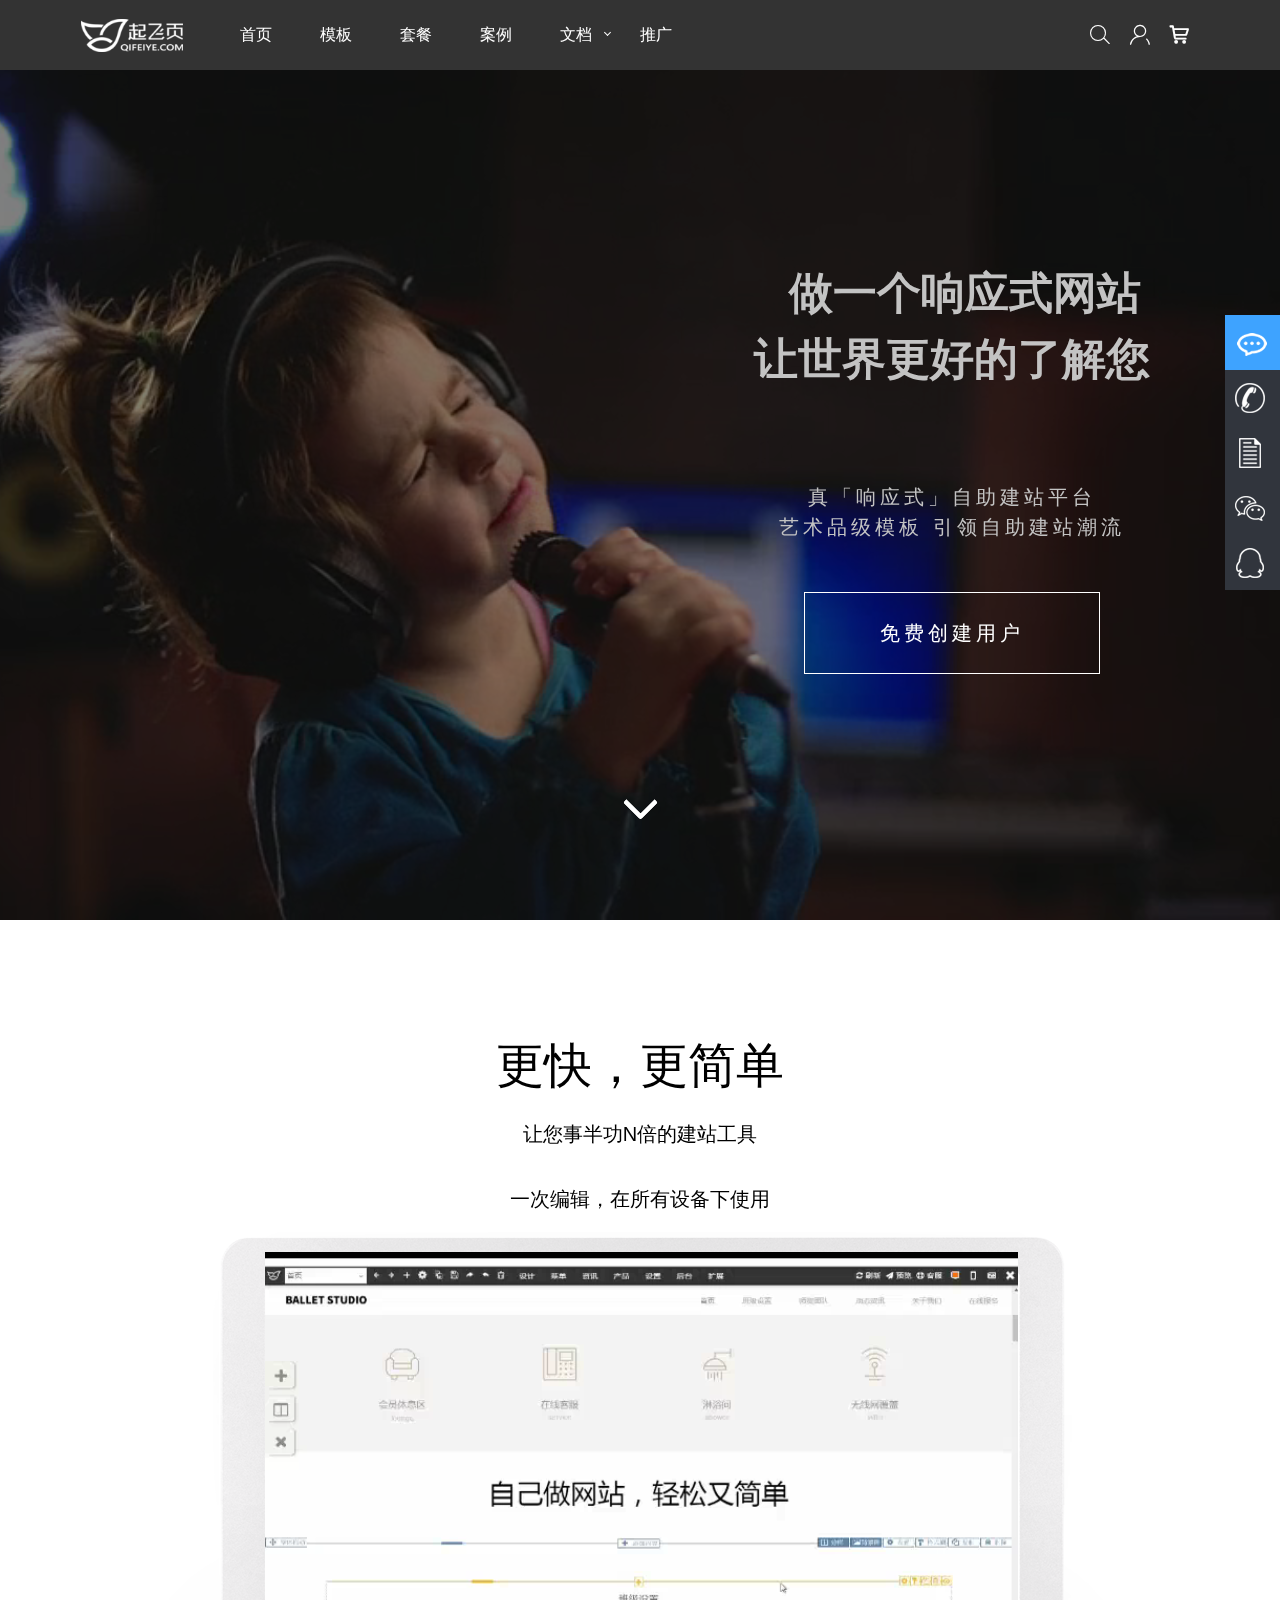
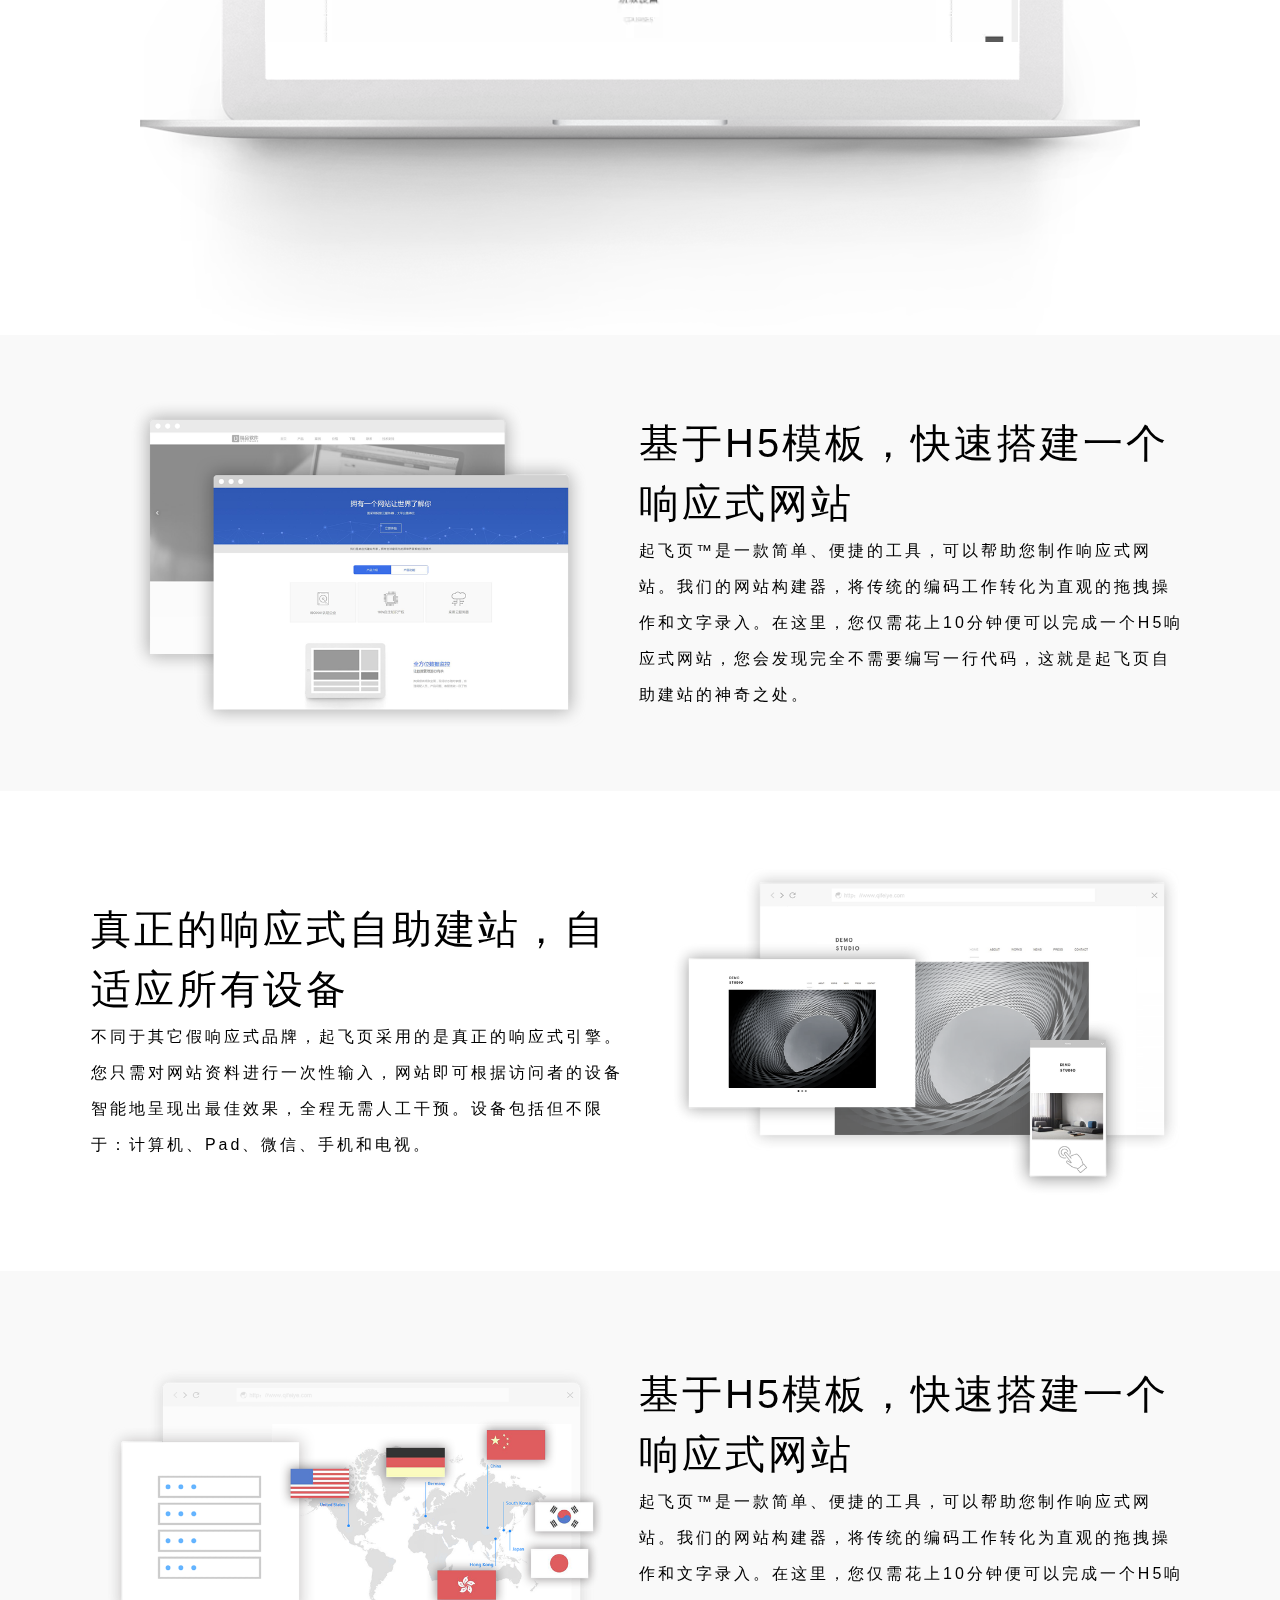
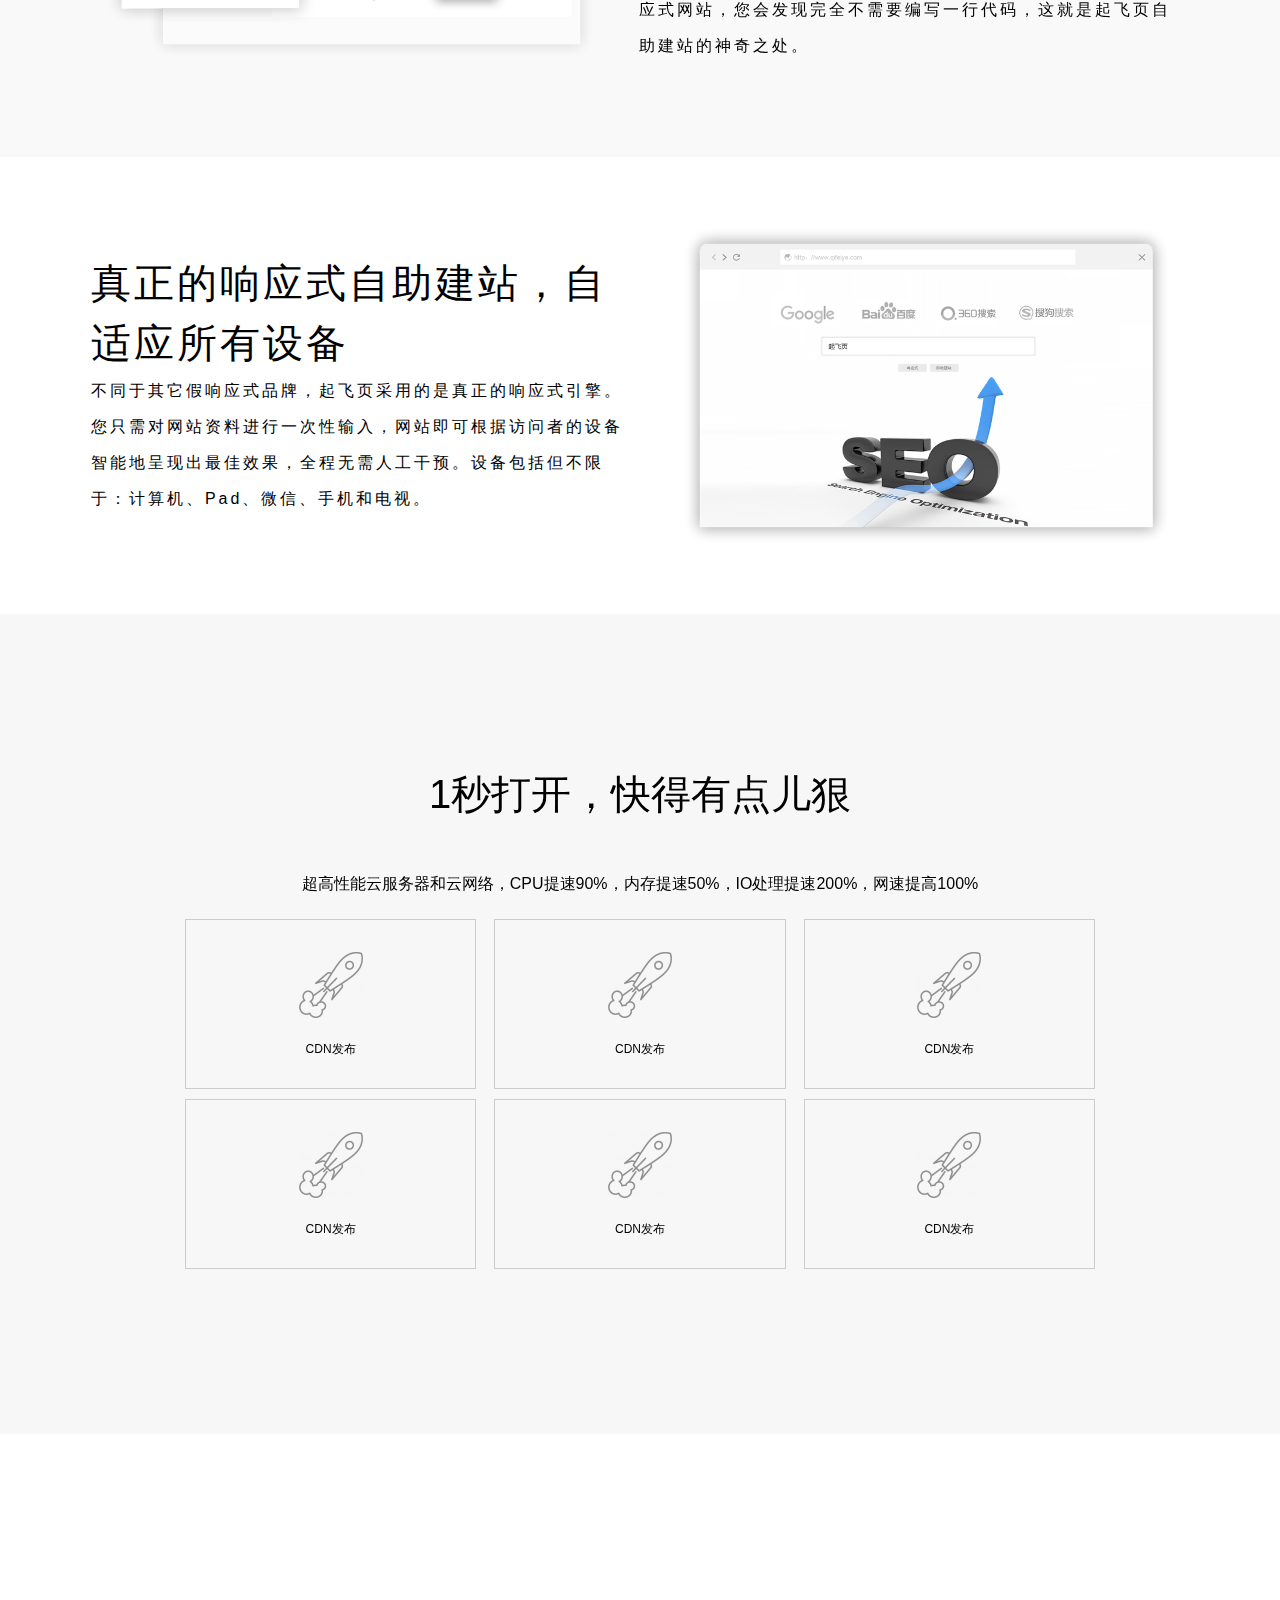
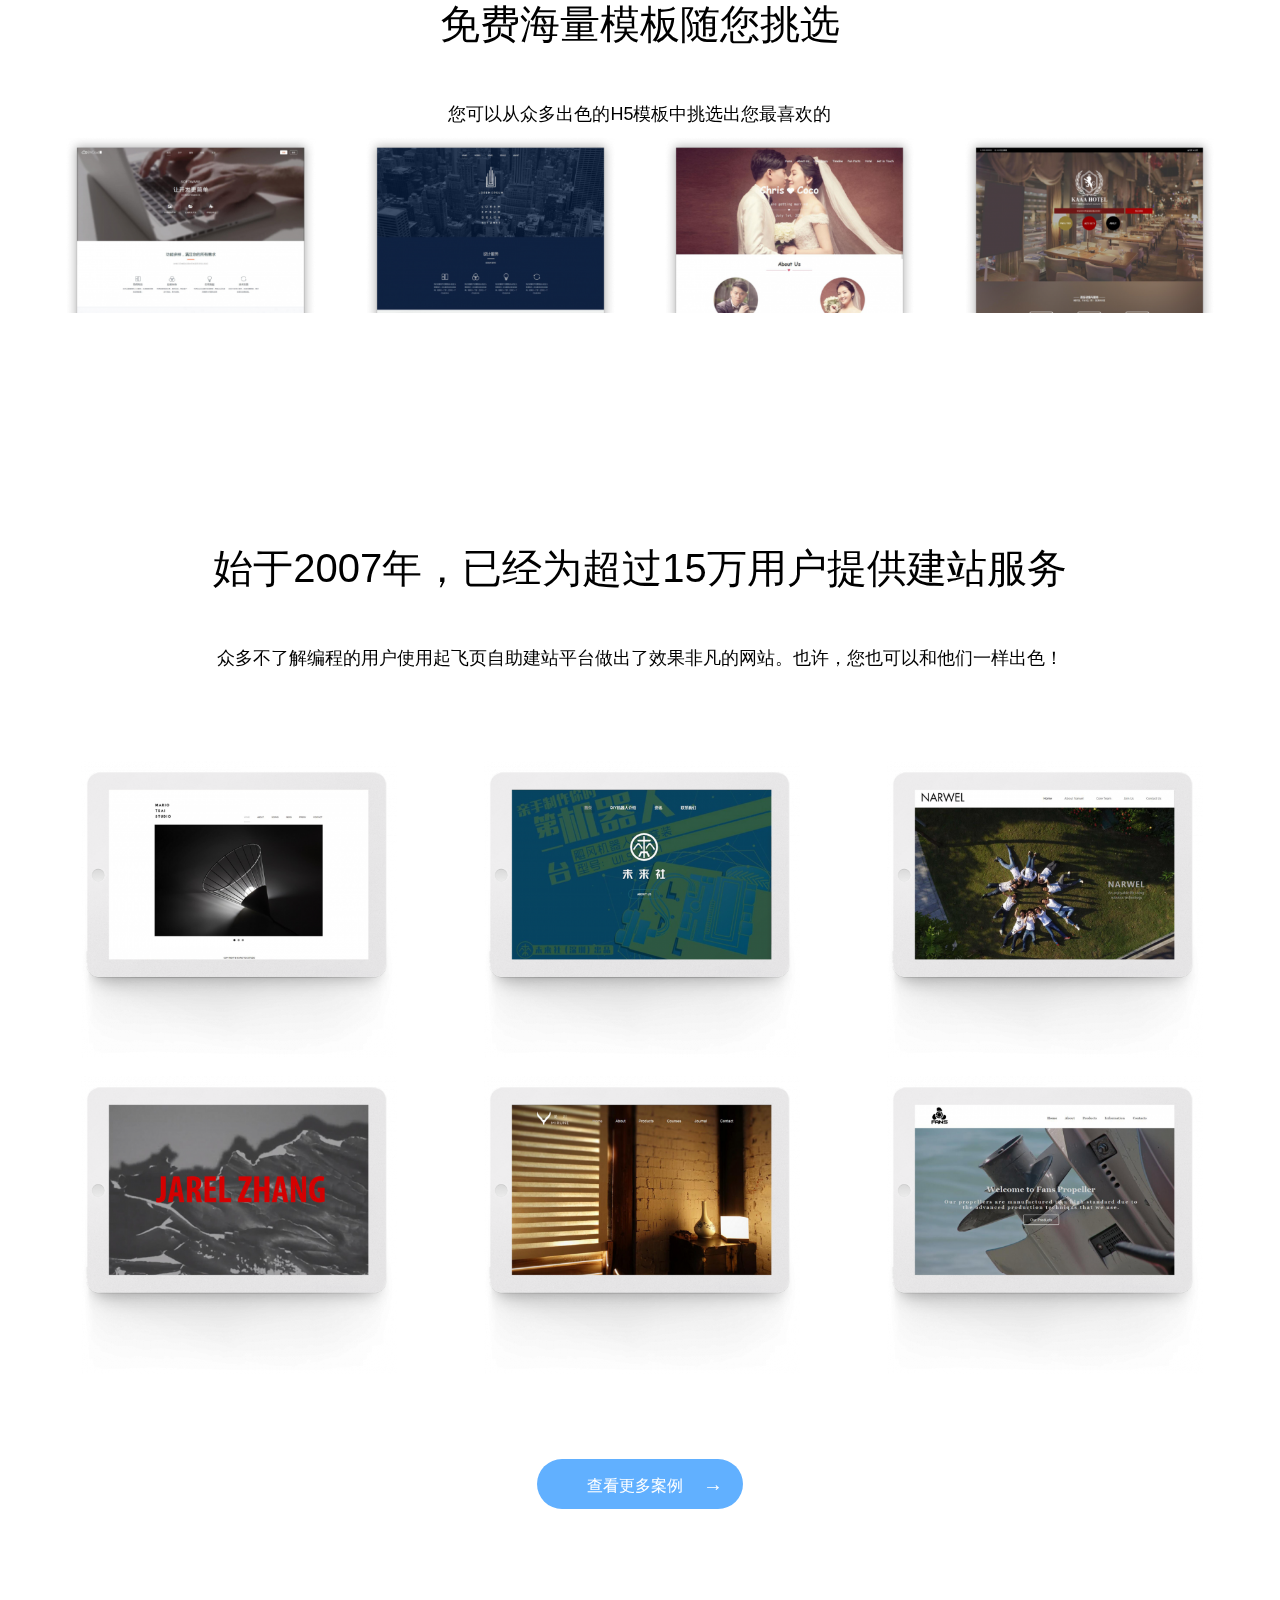
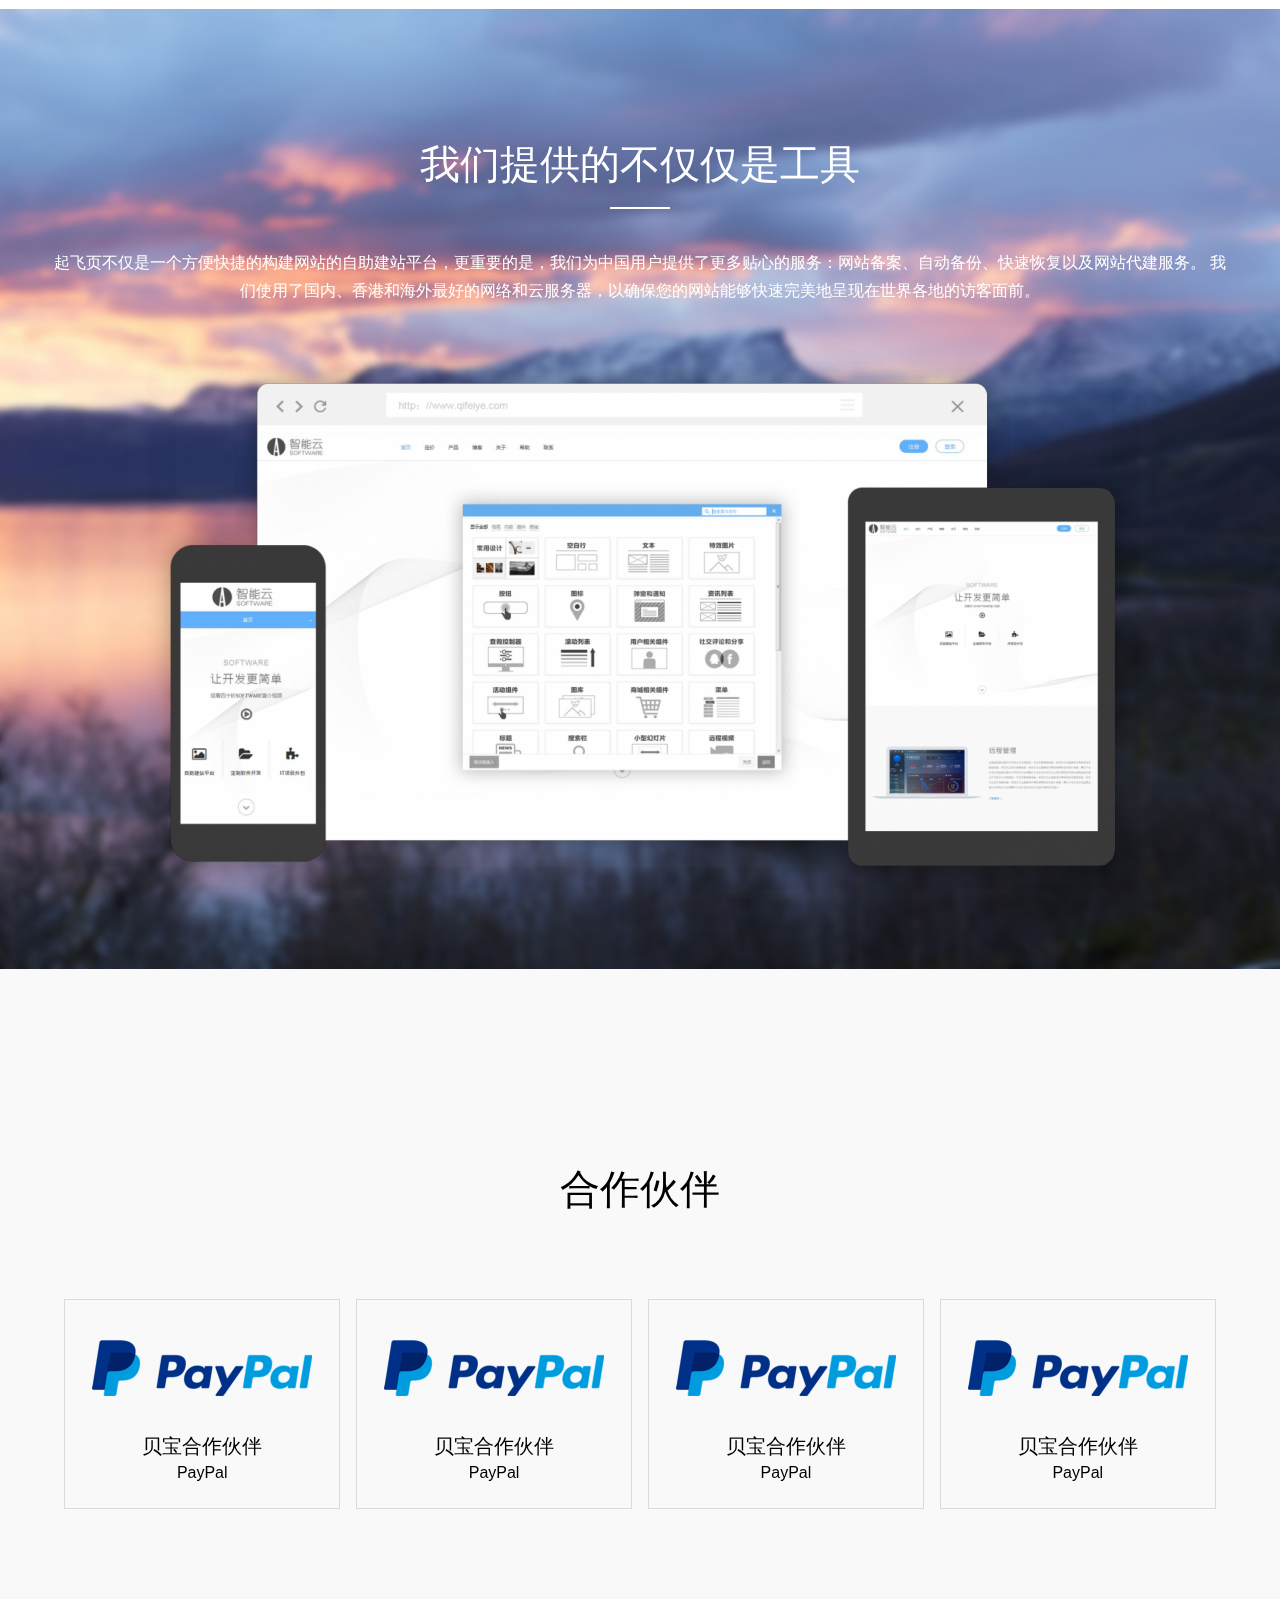
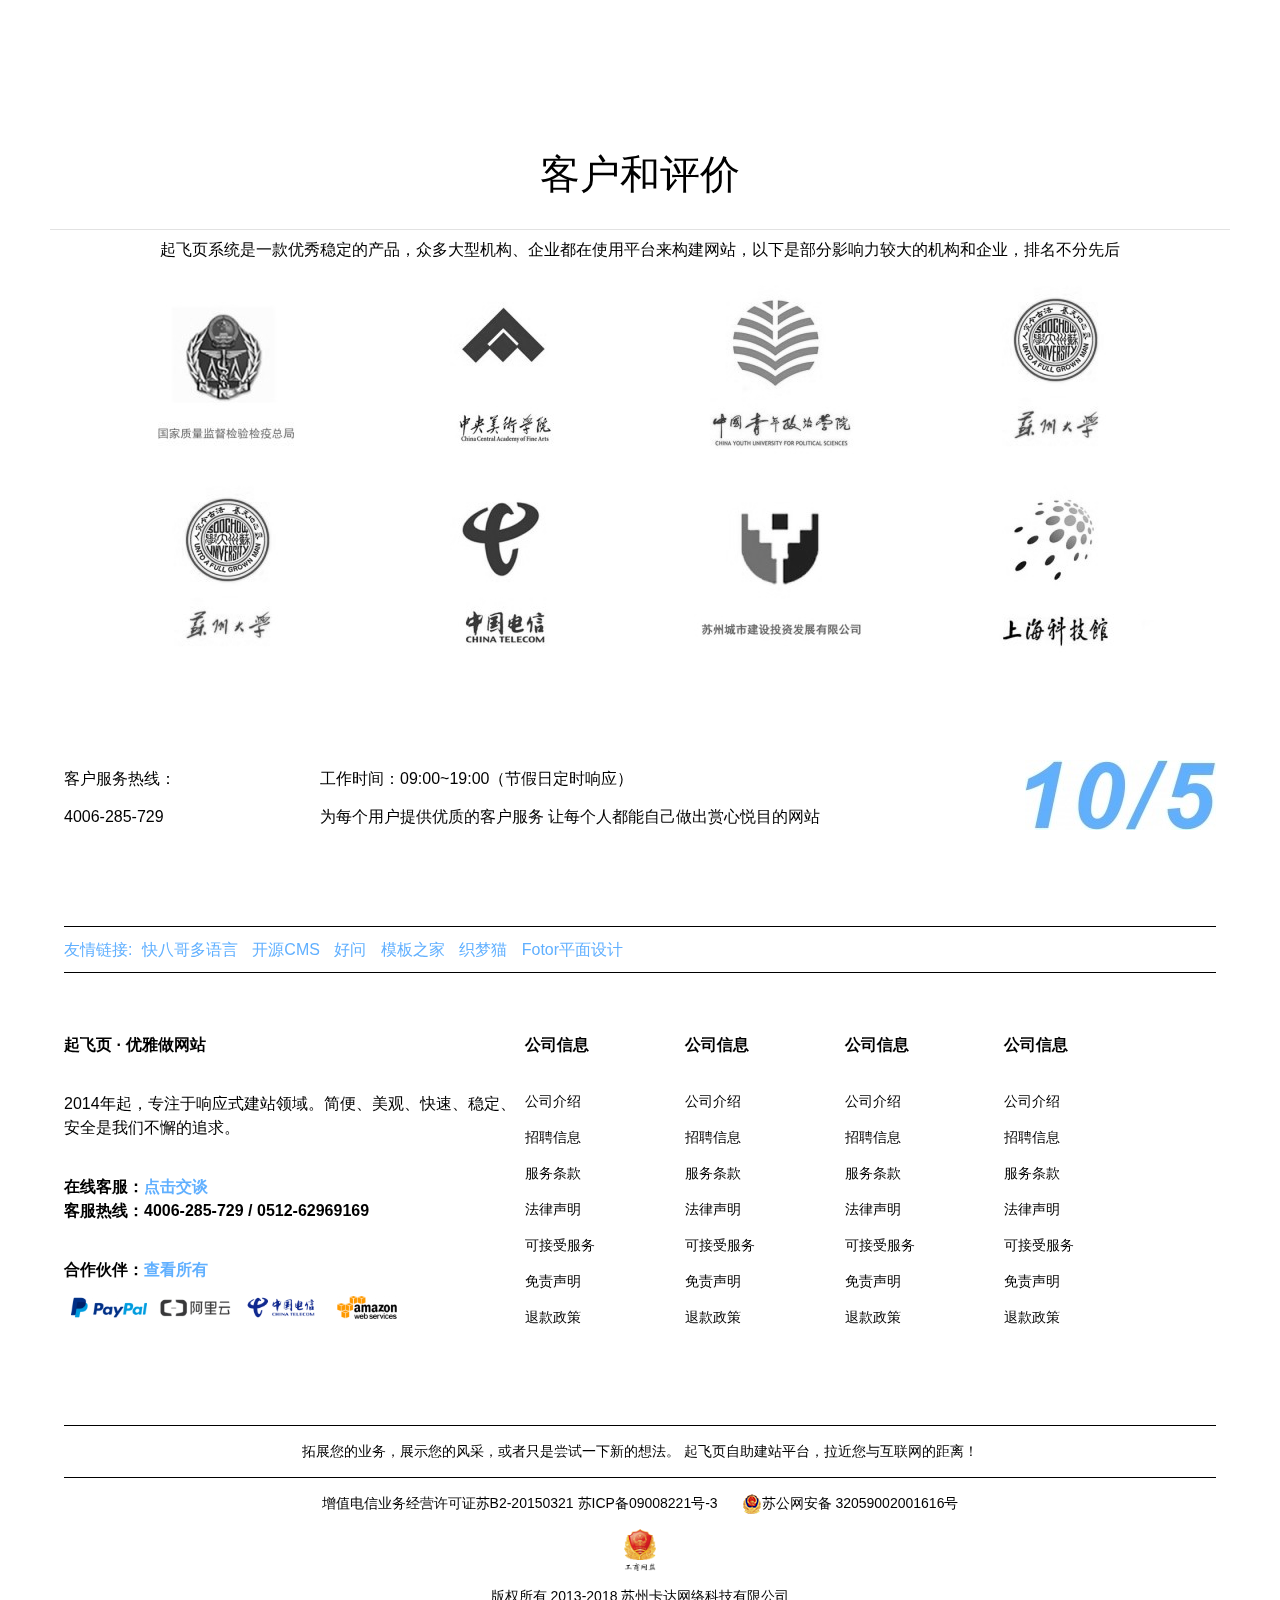
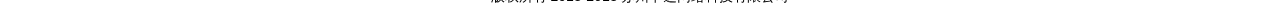
==== commit e9548564: "修改了index" ====
--- a/index.html
+++ b/index.html
@@ -1,24 +1,22 @@
-<!doctype html><!--声明文档类型 网页文档-->
-<html><!--根目录标签  父级-->
-	<head><!--网页的头部 用户看不见的-->
-		<meta charset='UTF-8'><!--国际编码 字符的编码格式-->
-		
-		<!--网页三要素  title  keywords  description-->
-		<title>69期开班典礼</title><!--网页的标题-->
-		<meta name='keywords' content='开班典礼,69期'><!--让搜索引擎找到我们的网页-->
-		<meta name='description' content='这是69期要配置的模板文件'><!--网页的描述-->
-		<link rel='stylesheet' href='css/public.css'>
-		<link rel='stylesheet' href='css/header.css'>
-		<link rel='stylesheet' href='css/header-media.css'>
-		<link rel='stylesheet' href='css/main.css'>
-		<link rel='stylesheet' href='css/main-media.css'>
-		<link rel='stylesheet' href='css/footer.css'>
-		<link rel='stylesheet' href='css/footer-media.css'>
-		<link rel='stylesheet' href='css/rightsidebar.css'>
-		<link rel='stylesheet' href='iconfont/iconfont.css'>
+<!doctype html>
+<html>
+	<head>
+		<meta charset='UTF-8'>
+		<title>起飞页</title>
+		<meta name='keywords' content=''>
+		<meta name='description' content=''>
+		<link rel='stylesheet' href='./css/public.css'>
+		<link rel='stylesheet' href='./css/header.css'>
+		<link rel='stylesheet' href='./css/header-media.css'>
+		<link rel='stylesheet' href='./css/main.css'>
+		<link rel='stylesheet' href='./css/main-media.css'>
+		<link rel='stylesheet' href='./css/footer.css'>
+		<link rel='stylesheet' href='./css/footer-media.css'>
+		<link rel='stylesheet' href='./css/rightsidebar.css'>
+		<link rel='stylesheet' href='./iconfont/iconfont.css'>
 		
 	</head>
-	<body><!--网页的身体  用户可视化区域-->
+	<body>
 		<div id='container'>
 			<!-- header start -->
 			<div id='header'>
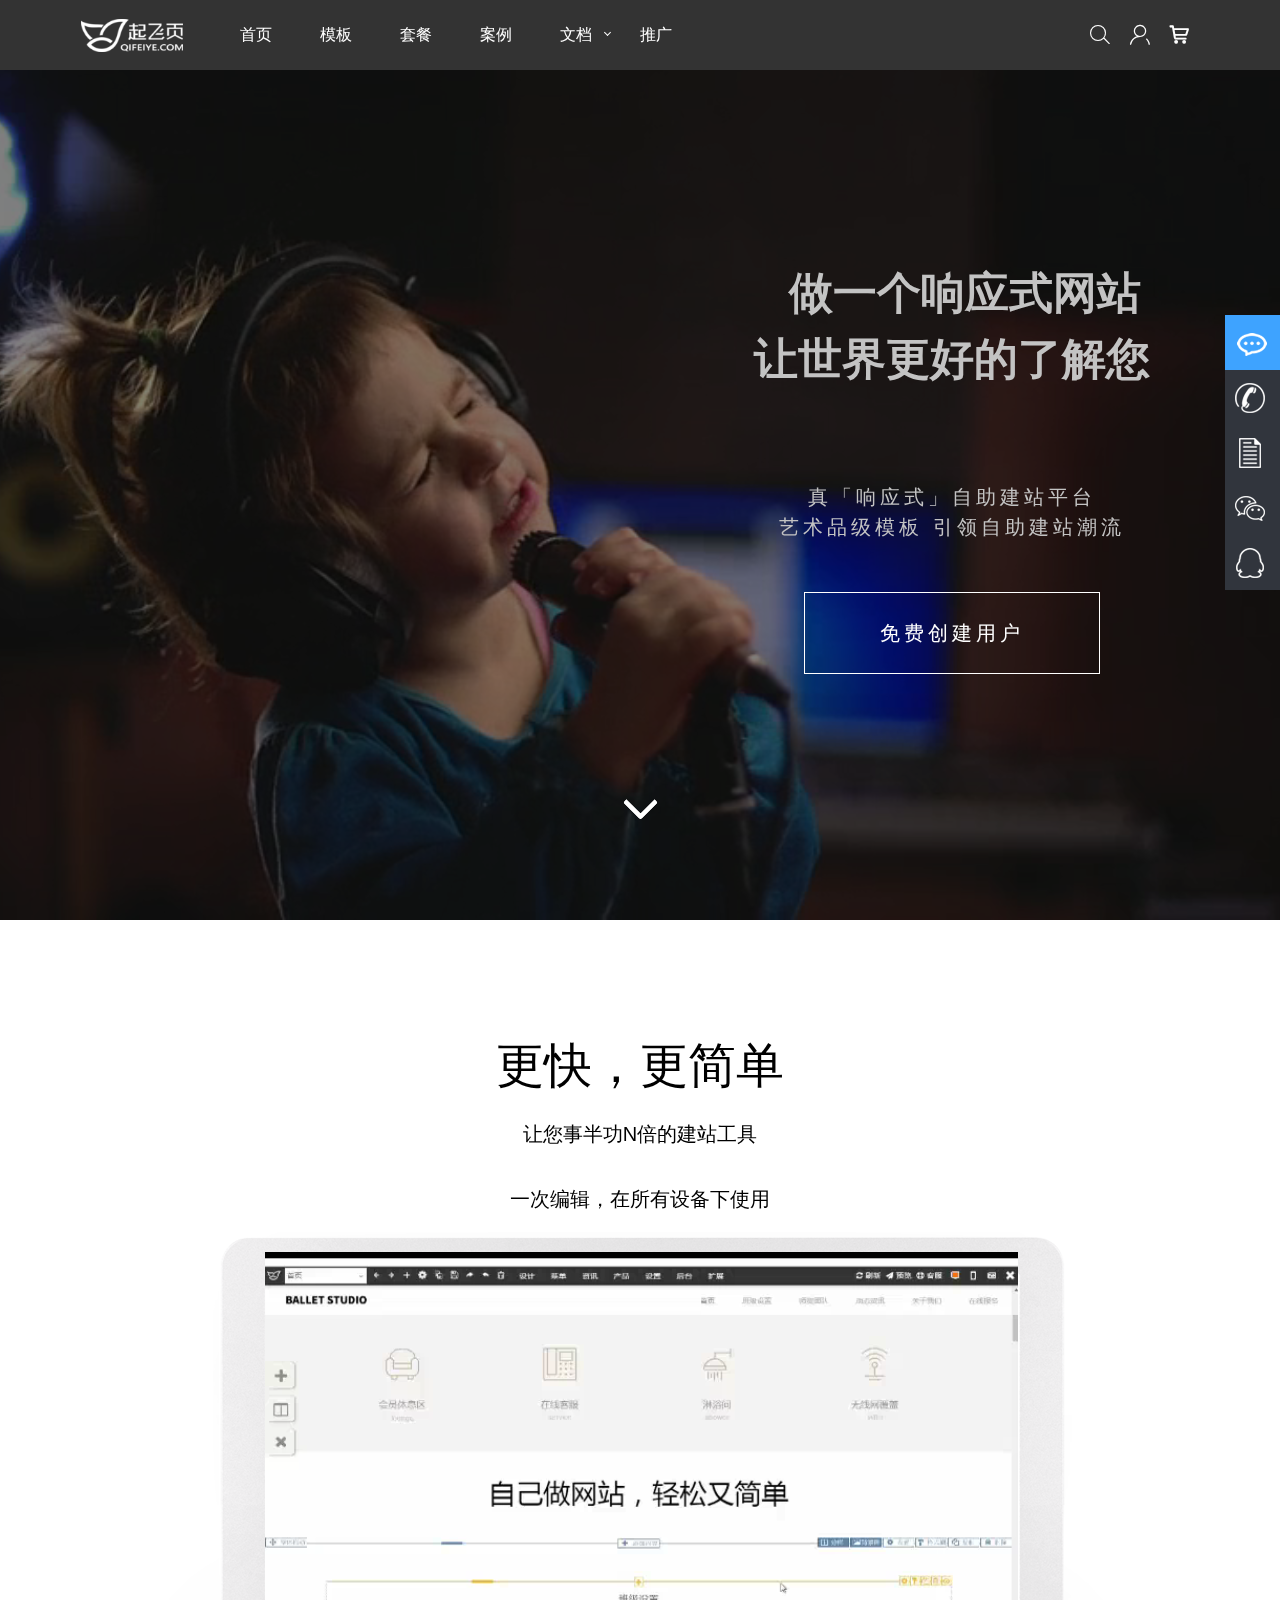
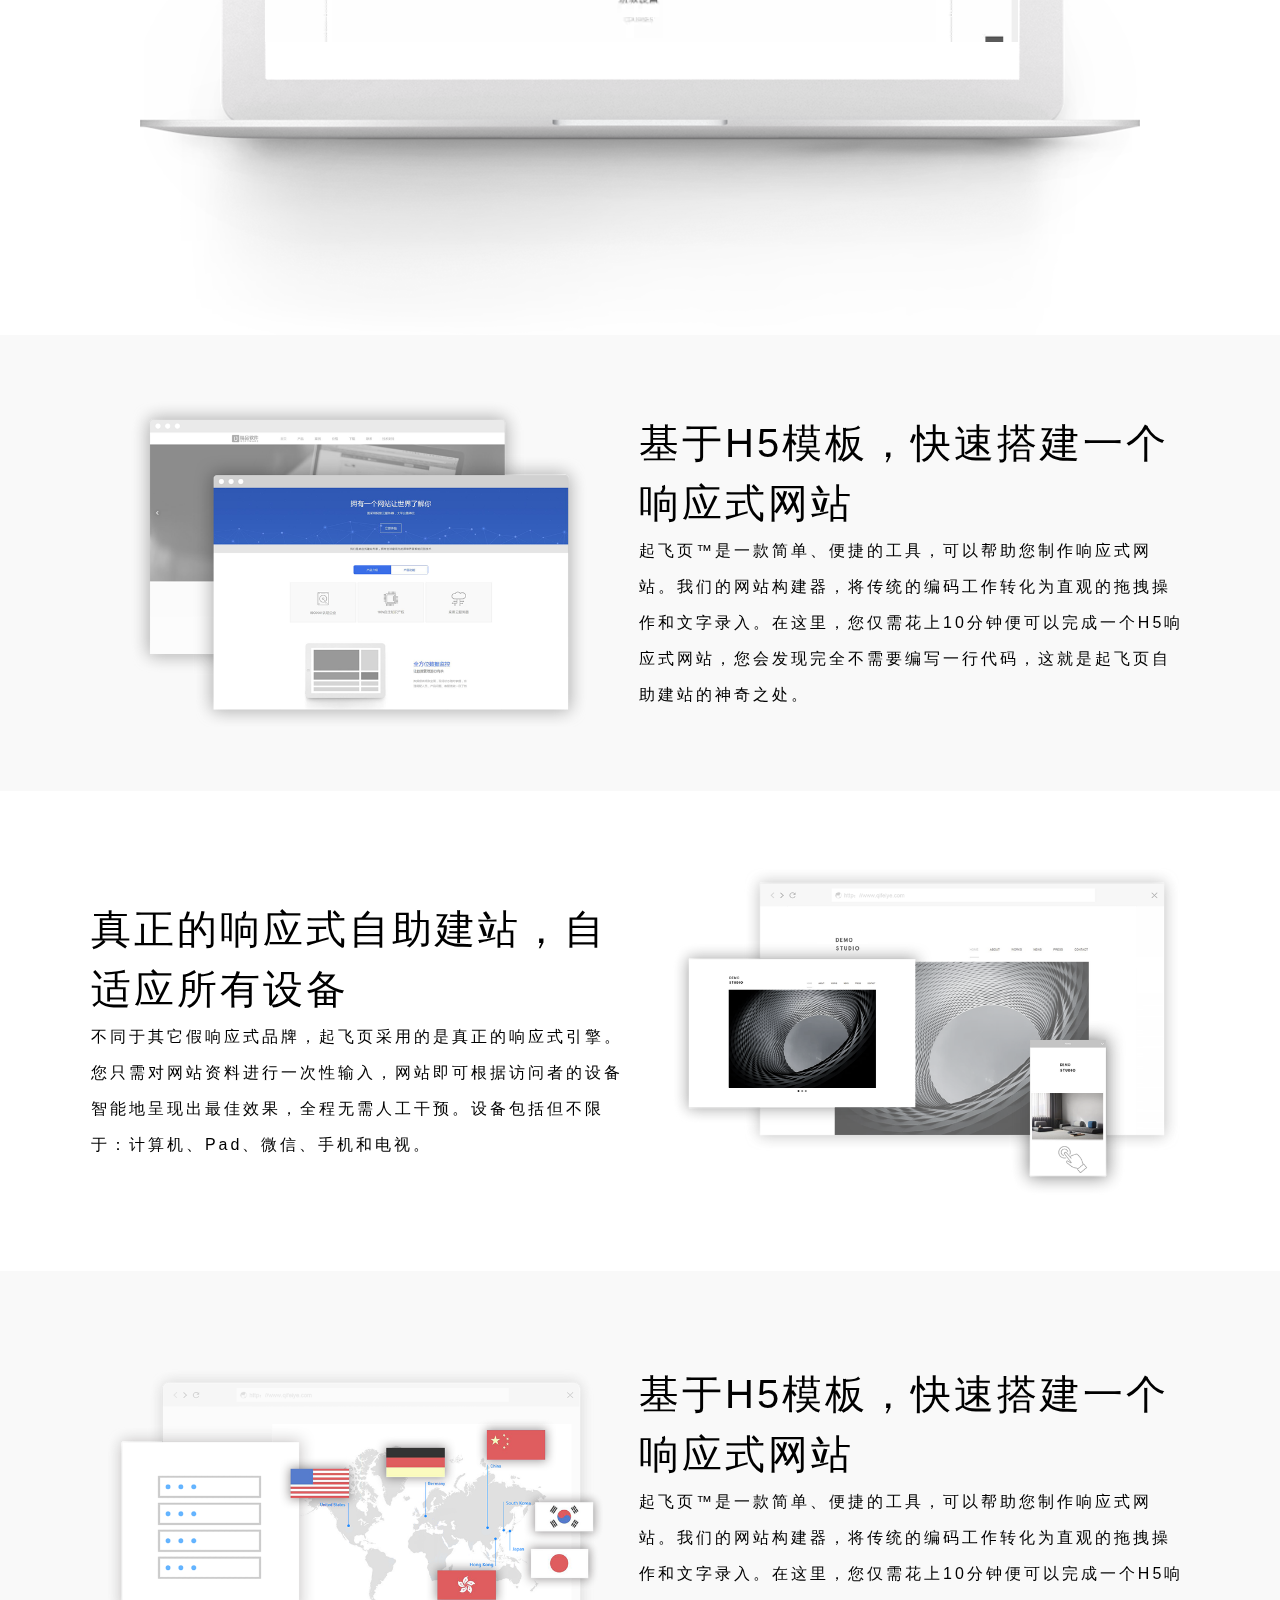
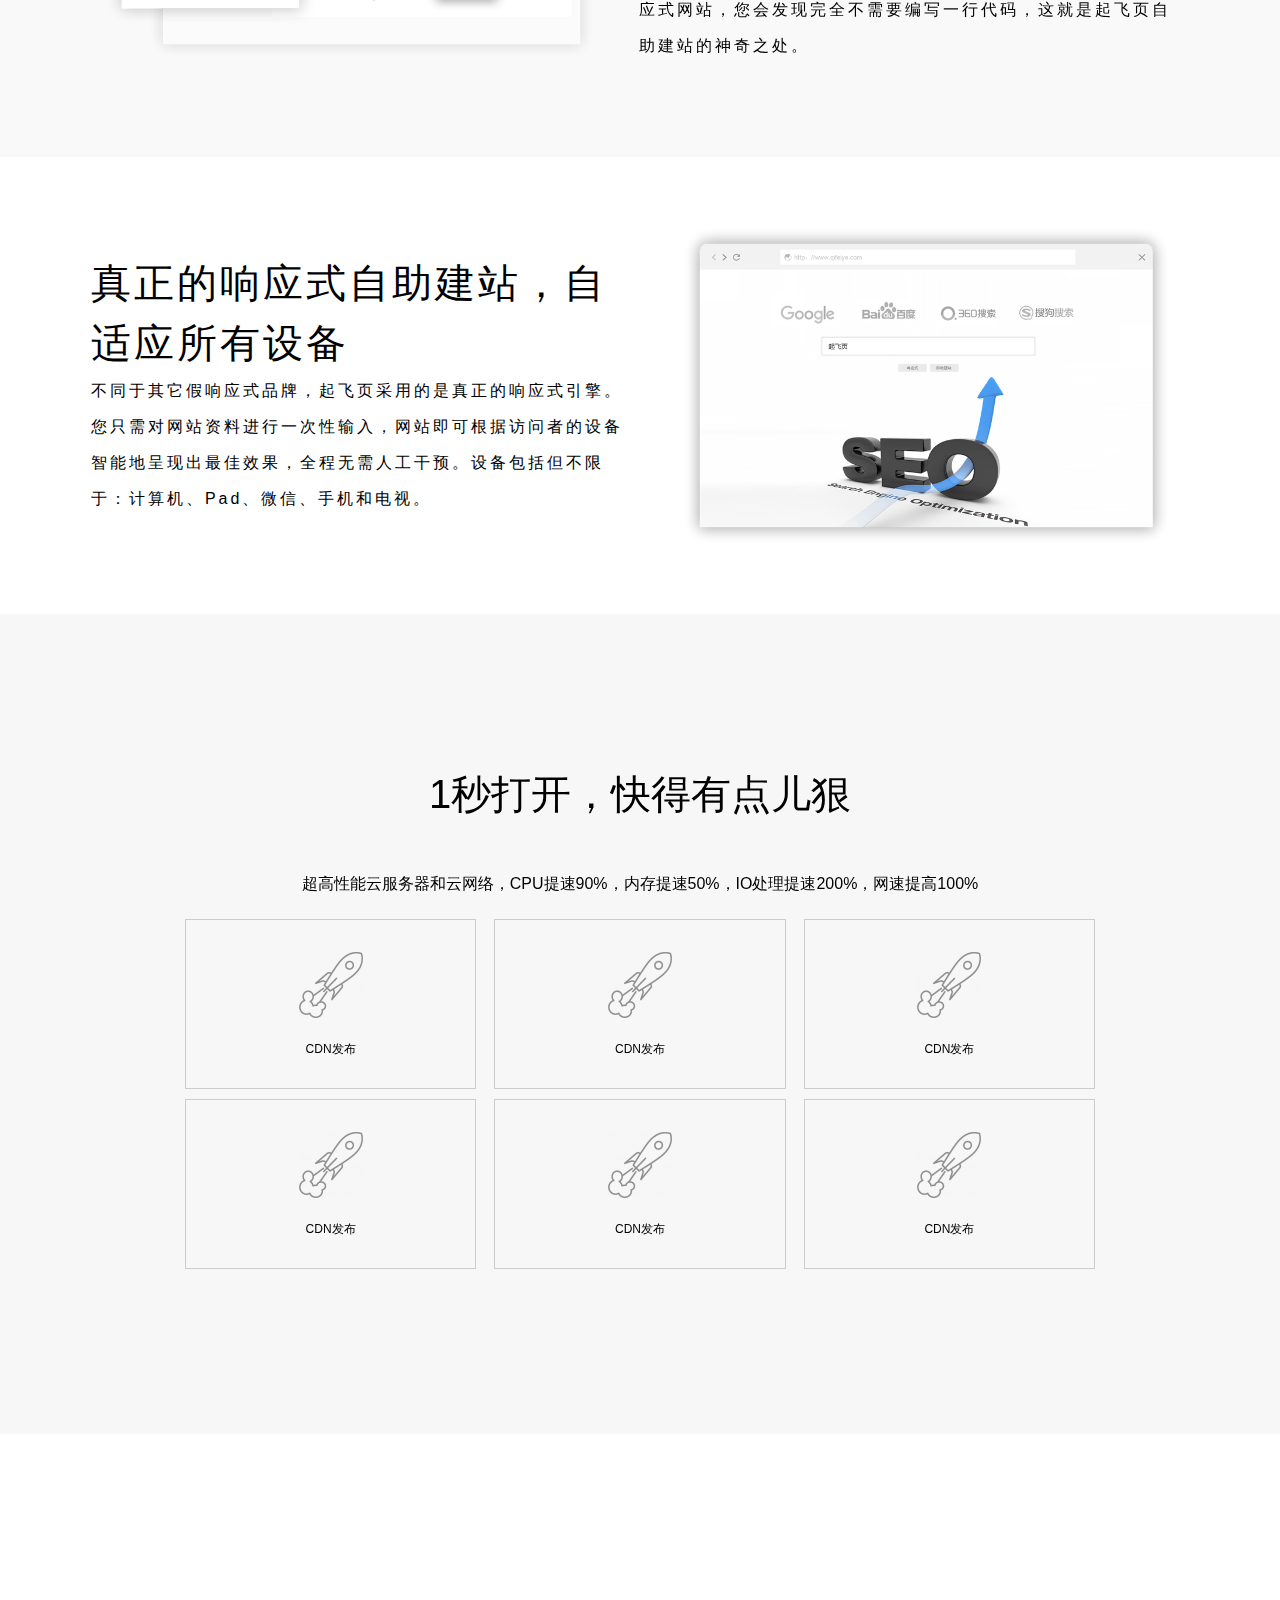
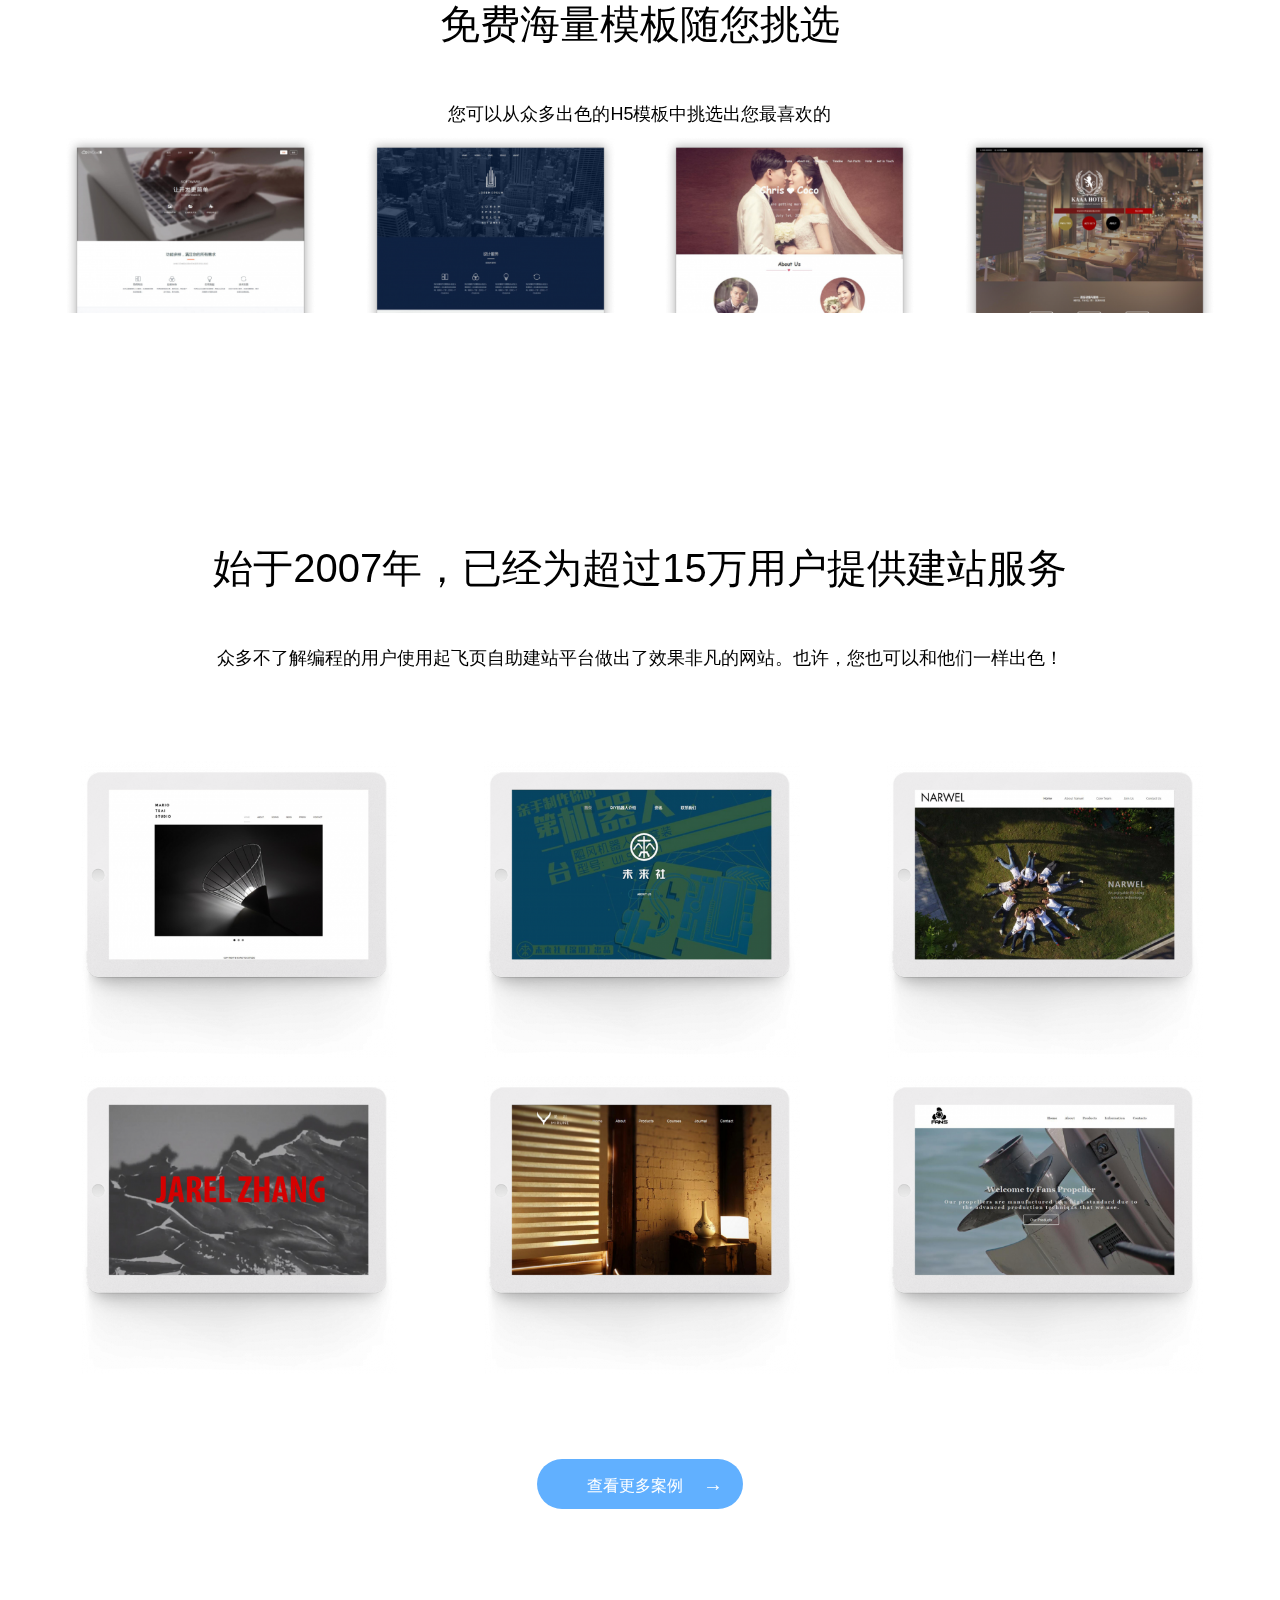
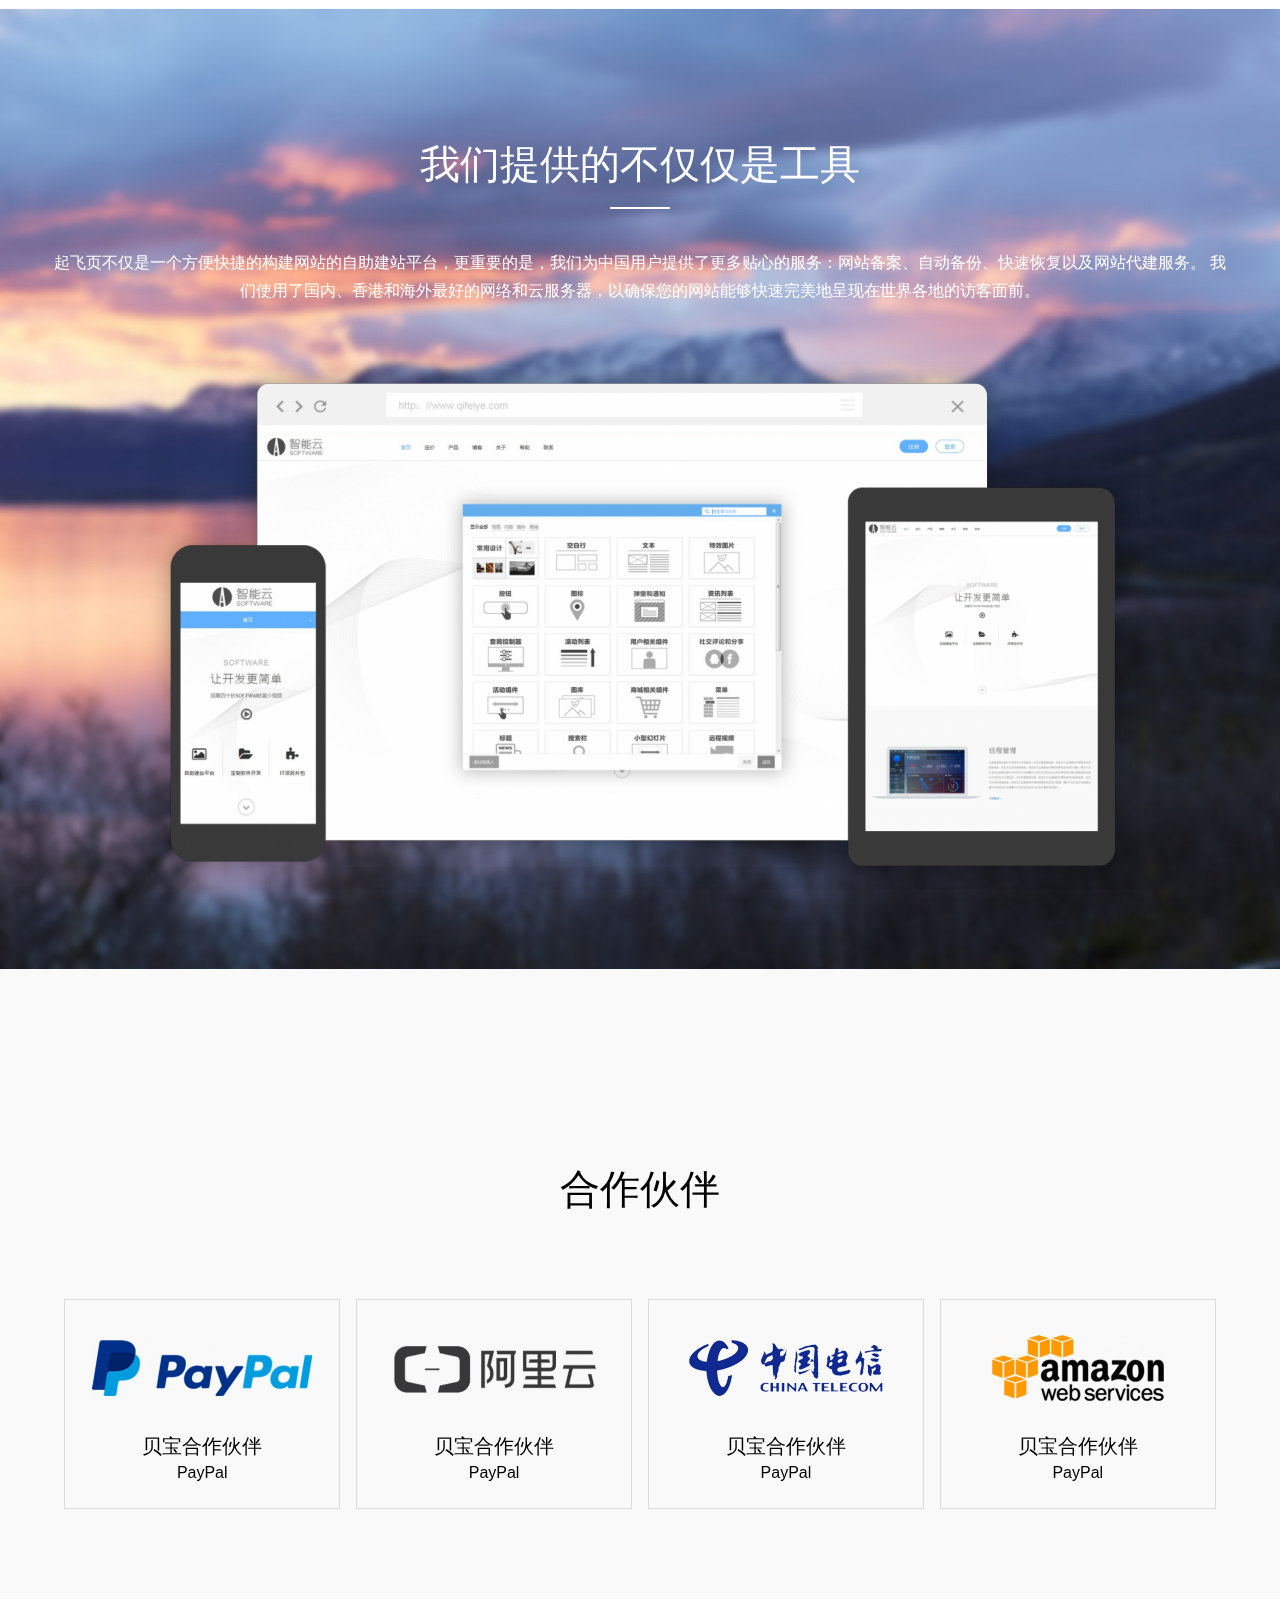
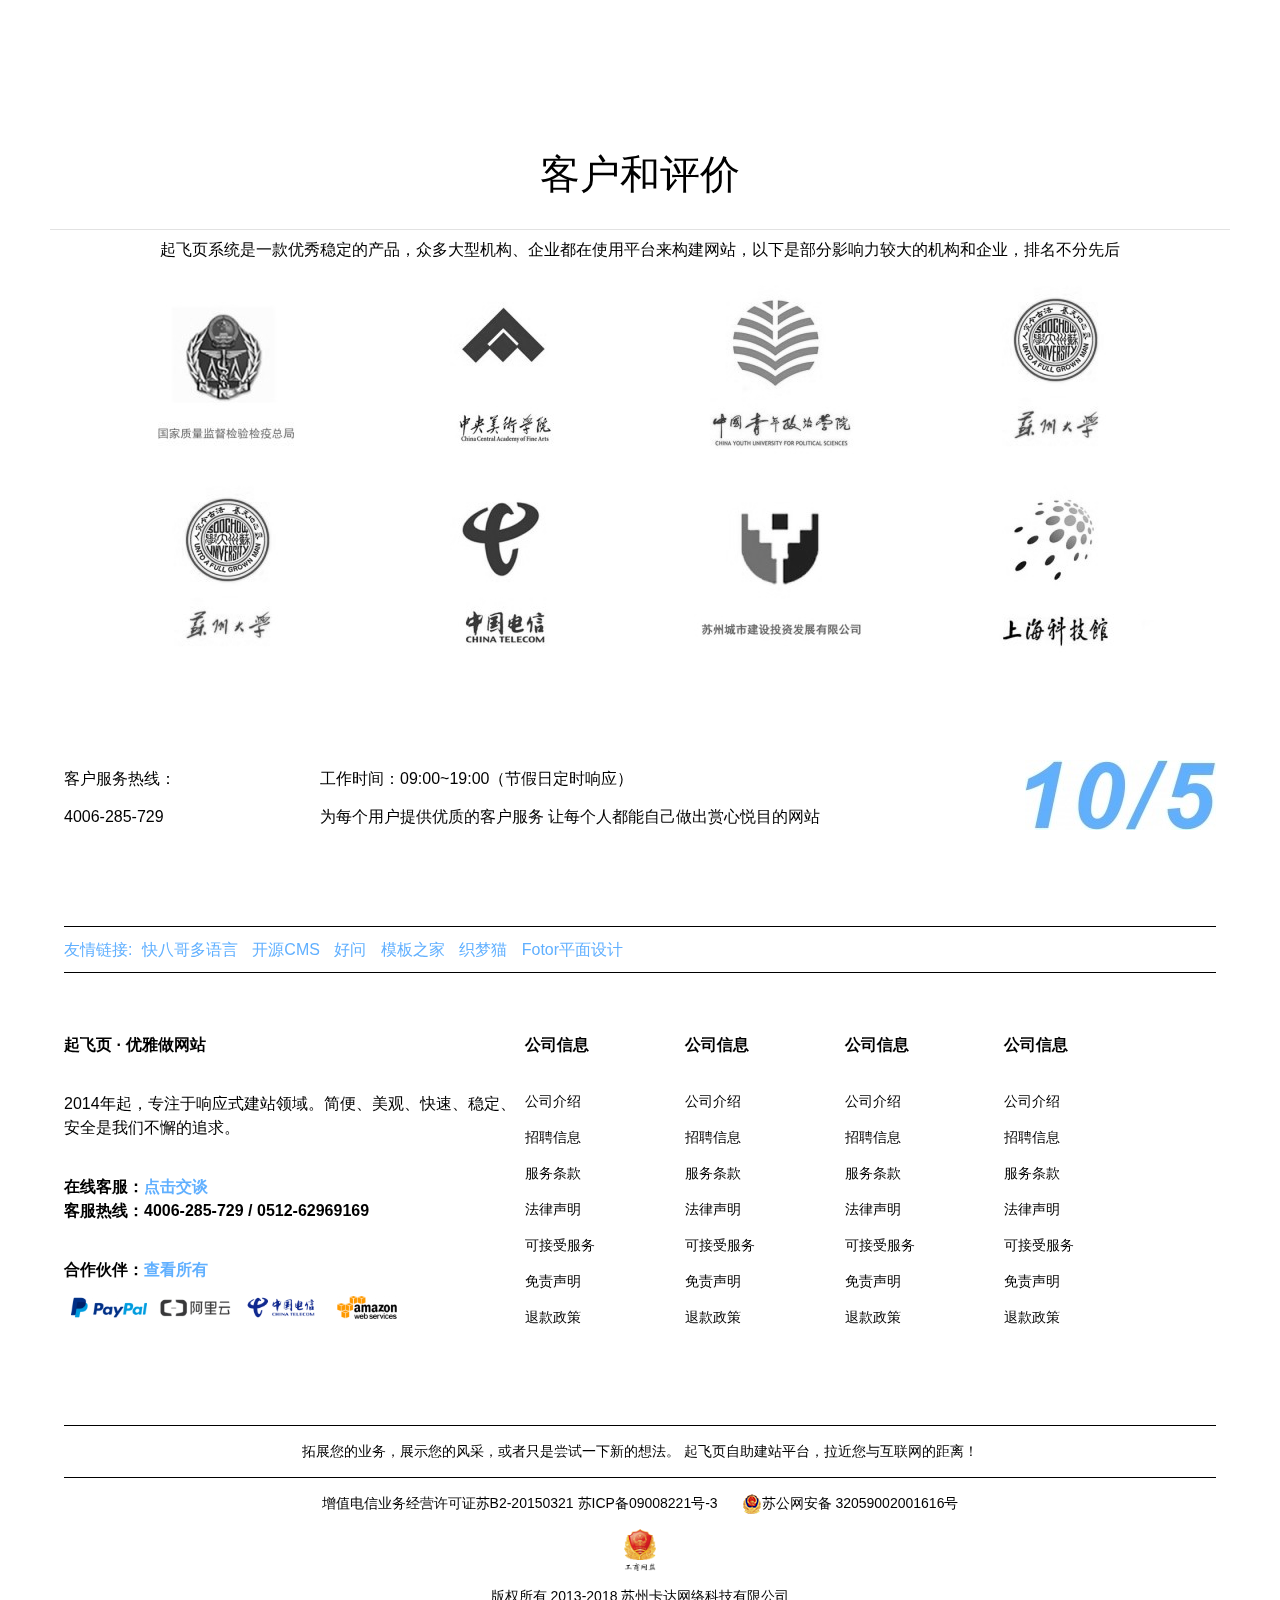
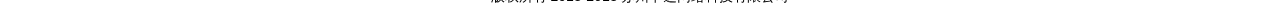
==== commit c70e4627: "修改了index的一些图片" ====
--- a/index.html
+++ b/index.html
@@ -194,17 +194,17 @@
 							<span>PayPal</span>
 						</li>
 						<li>
-							<img src="images/8.png" alt="">
+							<img src="images/9.png" alt="">
 							<p>贝宝合作伙伴</p>
 							<span>PayPal</span>
 						</li>
 						<li>
-							<img src="images/8.png" alt="">
+							<img src="images/10.png" alt="">
 							<p>贝宝合作伙伴</p>
 							<span>PayPal</span>
 						</li>
 						<li>
-							<img src="images/8.png" alt="">
+							<img src="images/11.png" alt="">
 							<p>贝宝合作伙伴</p>
 							<span>PayPal</span>
 						</li>
